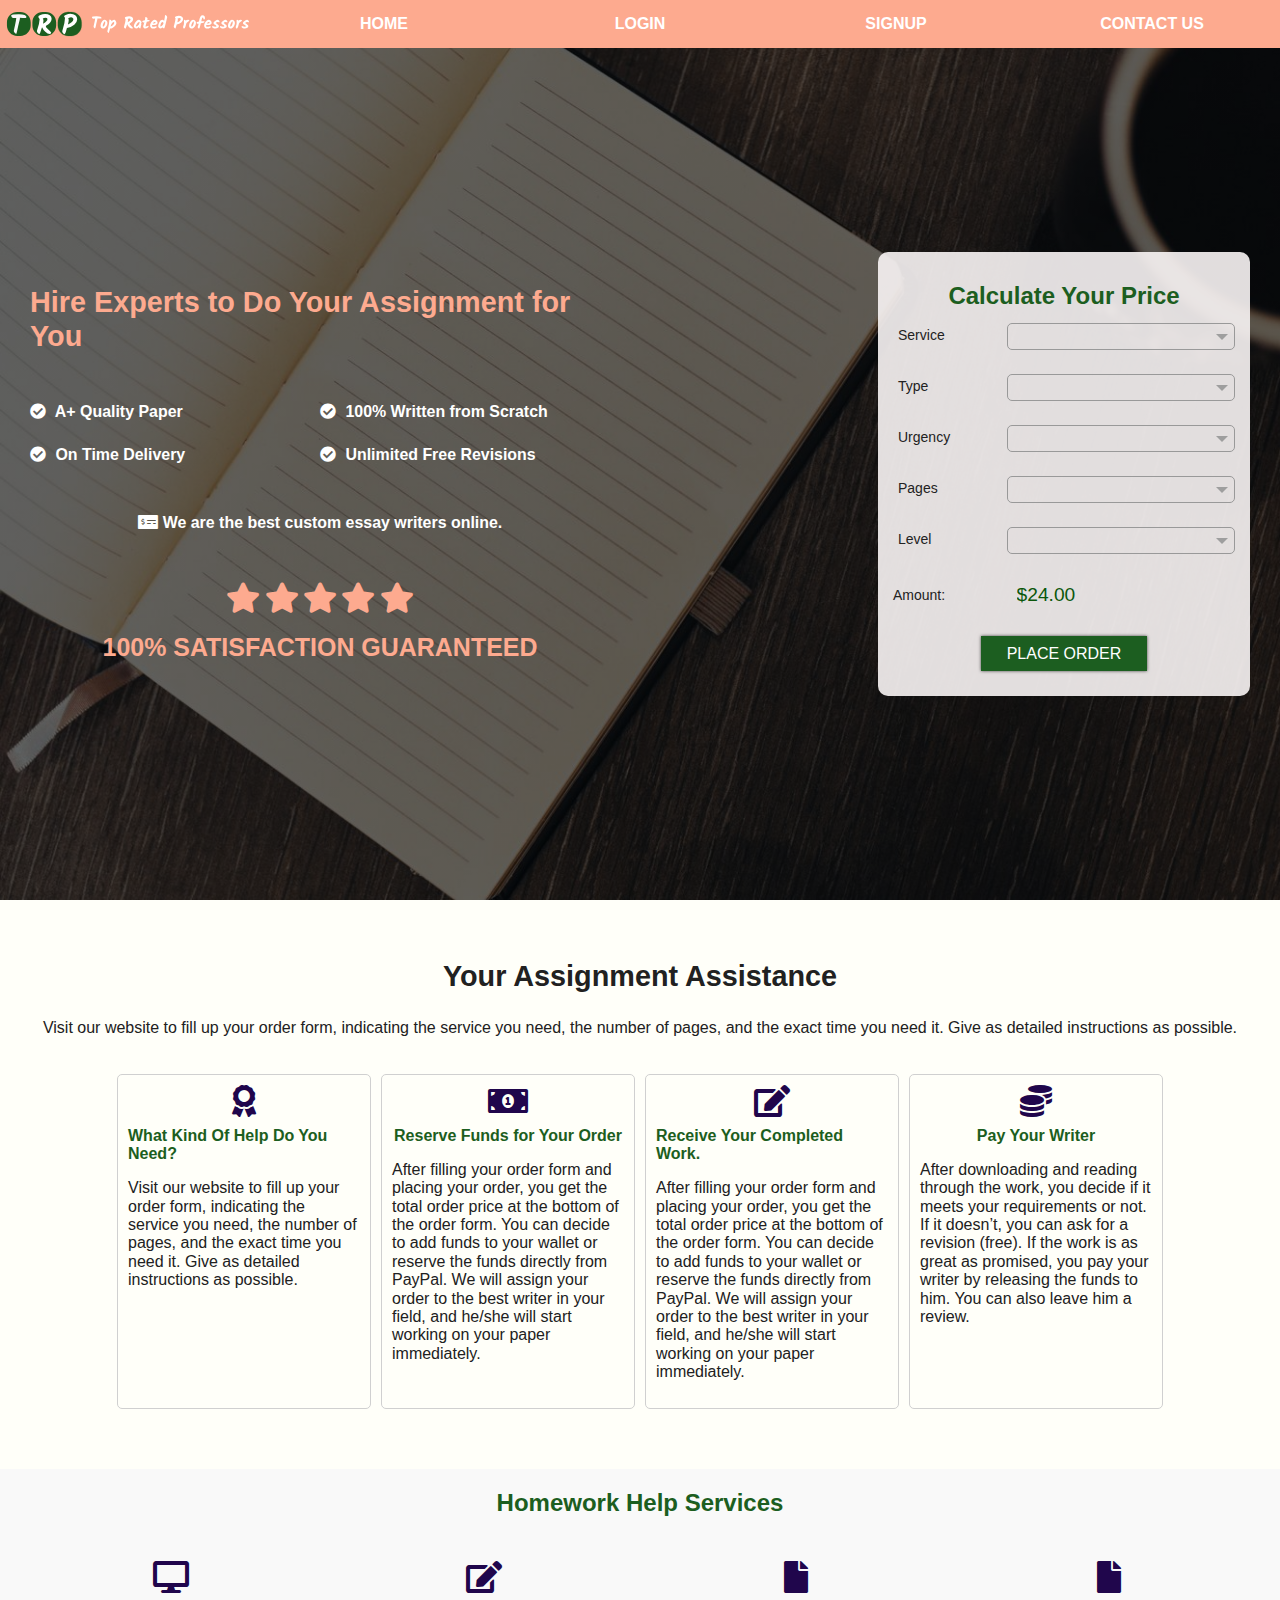
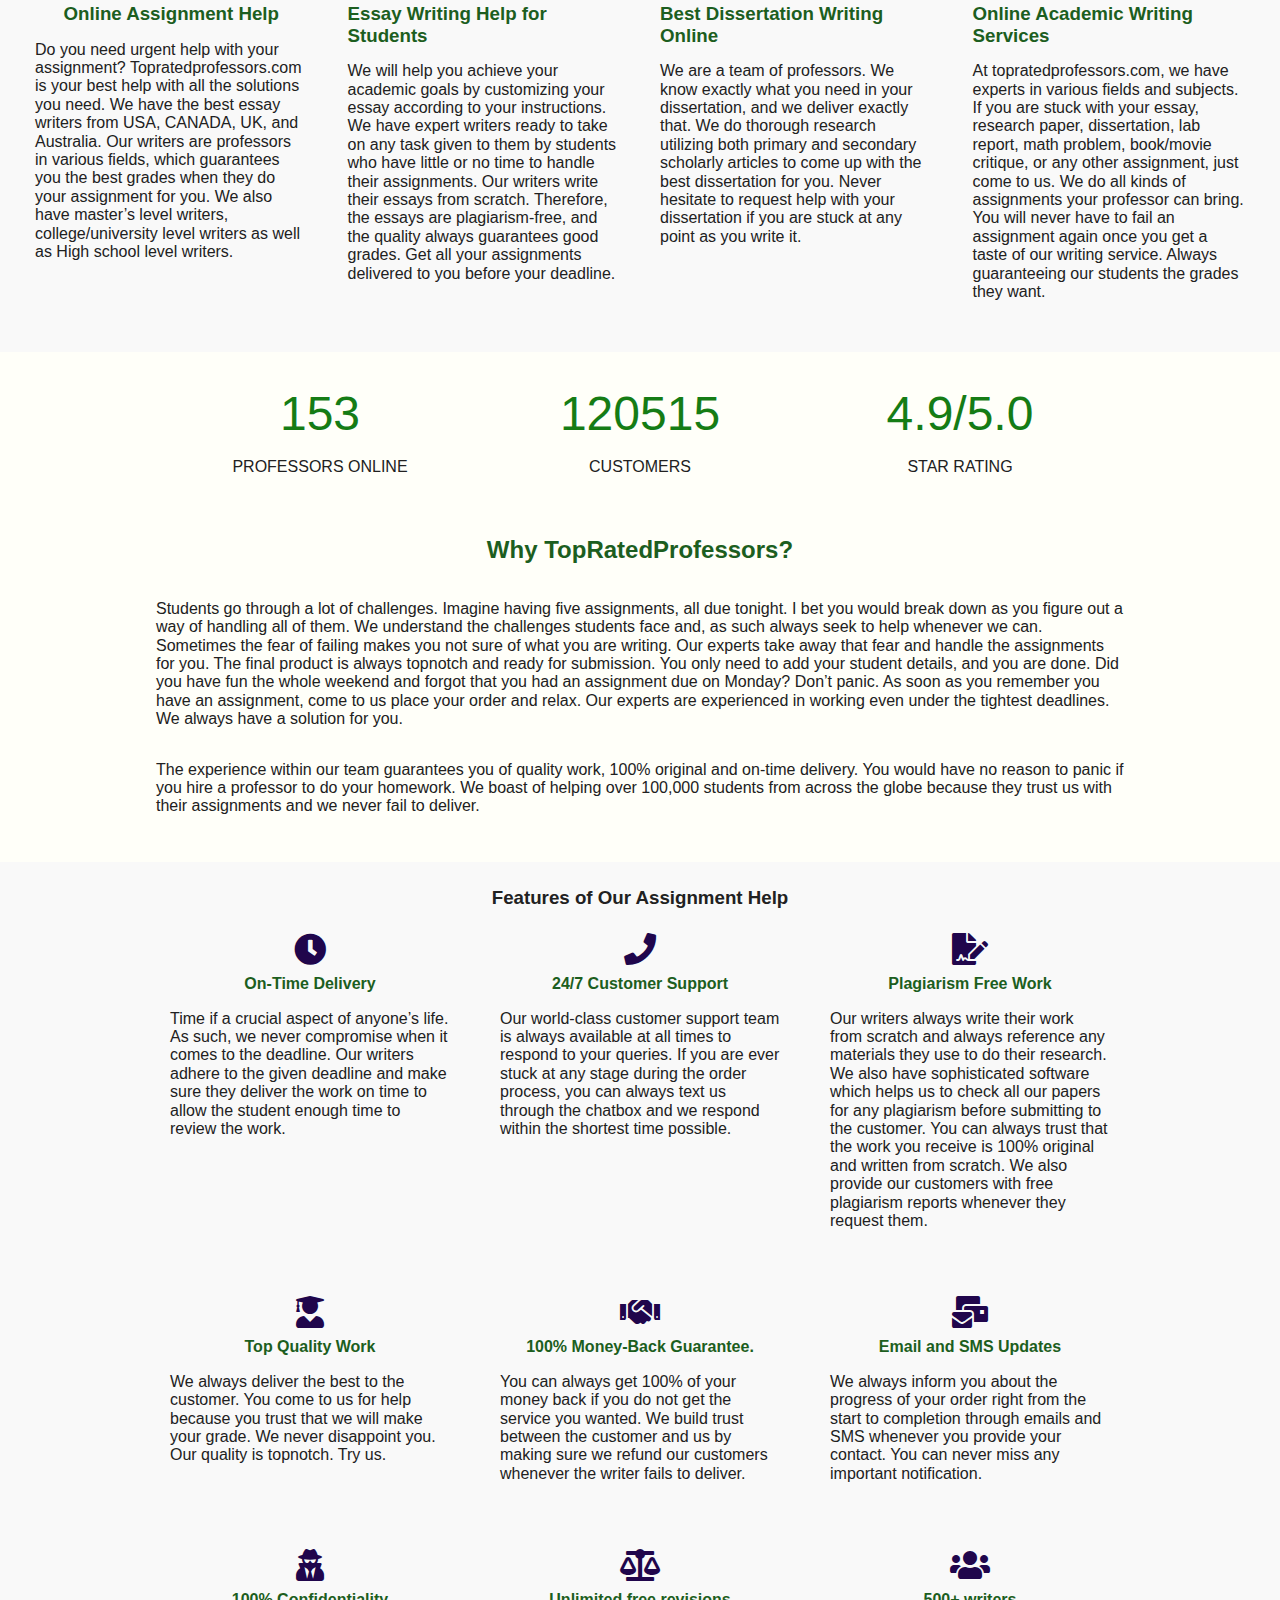
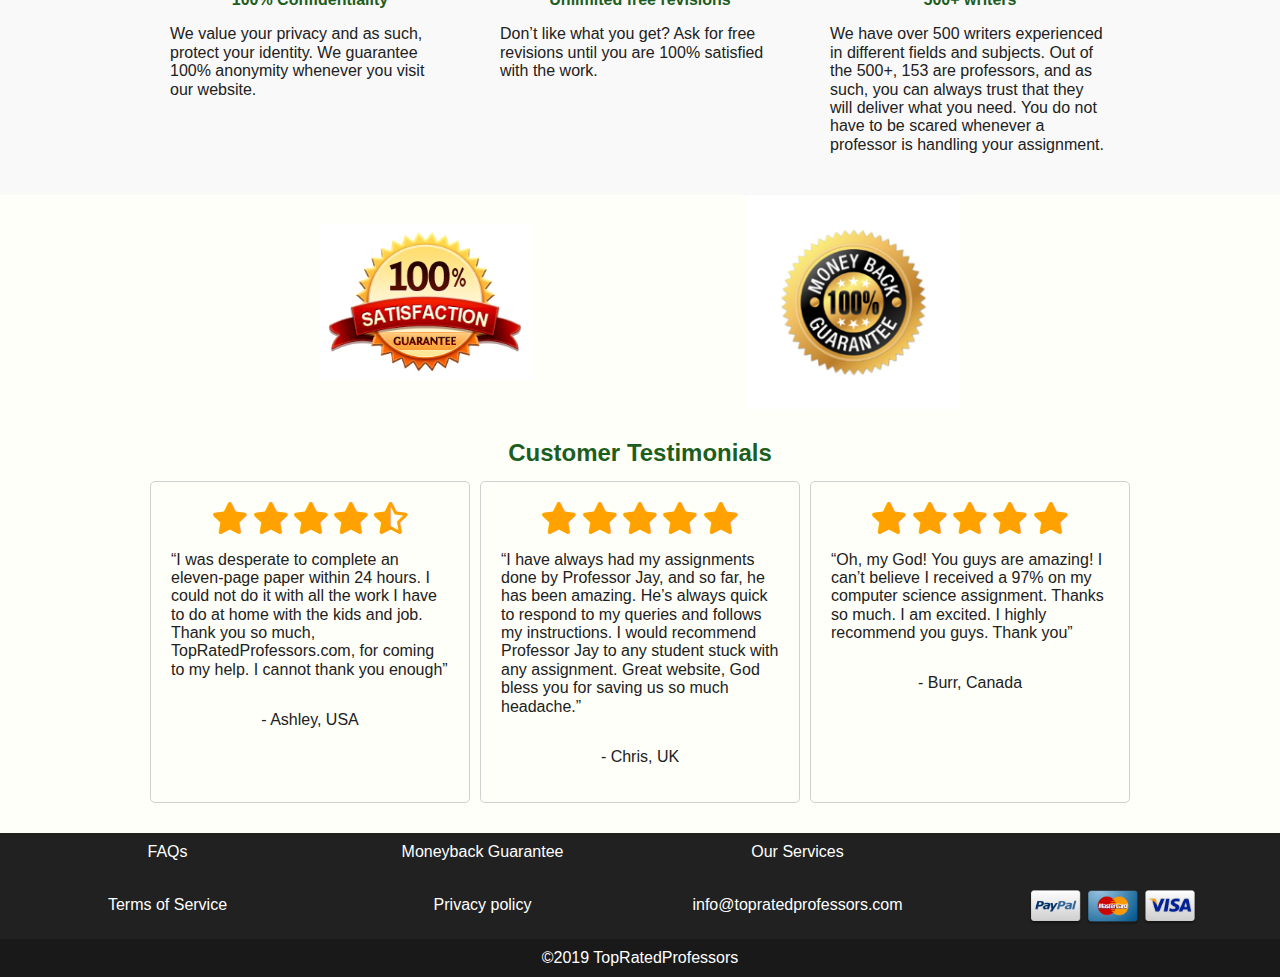
==== index.html @ b33513fb "Mark my work with copyright and hashproof 1ddc9df52bba587202e3d2473c34c076bf8334a44b0c21fc632b0ba2f9" ====
<!--COPYRIGHT CHARLES CHEGE-->
<!--charleschege@protonmail.ch-->
<!--Use, copying, editing and restructuring of this document without permission is prohibited and is subject to copyright by the author-->

<!DOCTYPE html>
<html lang="en">
<head>
    <meta charset="UTF-8">
    <meta name="viewport" content="width=device-width, initial-scale=1.0">
    <meta http-equiv="X-UA-Compatible" content="ie=edge">
    <link rel="stylesheet" href="styles/frow.min.css">
    <link rel="stylesheet" href="fonts/stylesheet.css">
    <link rel="stylesheet" href="fontawesome/css/fontawesome.min.css">
    <link rel="stylesheet" href="fontawesome/css/solid.min.css">
    <link rel="stylesheet" href="styles/main.css">
    <link rel="shortcut icon" href="favicon.png" type="image/x-icon">
    <title>TopRatedProfessors - Buy Your Paper Online from Experts In Your Field Of Study</title>
</head>
<body>
    <section class="frow full-height hero">
       <div class="frow full-width direction-column justify-start">
           <nav class="color-bar nav-md frow justify-around row-start hidden-sm hidden-xs">
               <div class="frow col-md-1-5 col-lg-1-5"><img src="images/logo.svg" alt=""></div>
               <div class="frow col-md-1-5 col-lg-1-5"><a href="/index.html">HOME</a></div>
               <div class="frow col-md-1-5 col-lg-1-5"><a href="/login.html">LOGIN</a></div>
               <div class="frow col-md-1-5 col-lg-1-5"><a href="/signup.html">SIGNUP</a></div>
               <div class="frow col-md-1-5 col-lg-1-5"><a href="/contact-us.html">CONTACT US</a></div>
           </nav>
           <nav class="color-bar frow justify-between row-end hidden-md hidden-lg">
               <div class="frow col-xs-1-2 col-sm-1-2 p-5"><img src="images/logo.svg" alt=""></div>
               <div onclick="toggleMobileMenu()" class="frow items-end row-end pr-5 col-xs-1-2 col-sm-1-2"><i class="fa fa-bars"></i></div>
               <div id="mobile-menu" class="frow half-height direction-column justify-start full-width none bg-mobile-menu">
                    <div class="frow p-10 bottom-border-purple full-width"><a href="/index.html">HOME</a></div>
                   <div class="frow p-10 bottom-border-purple full-width"><a href="/login.html">LOGIN</a></div>
                   <div class="frow p-10 bottom-border-purple full-width"><a href="/signup.html">SIGNUP</a></div>
                   <div class="frow p-10 bottom-border-purple full-width"><a href="/contact-us.html">CONTACT US</a></div>
               </div>
           </nav>
       </div>
        <div class="p-10 mr-md-lg full-width justify-start frow direction-column">
            <div class="frow m-0">
                <div class="frow hero-p direction-column items-center p-20 col-md-1-2">
                    <div class="frow full-width">
                        <h2 class="color-brown">Hire Experts to Do Your Assignment for You</h2>
                    </div>
                    <div class="frow full-width mt-50 mb-25">
                        <div class="col-xs-1-2">
                            <h5><i class="fa fa-check-circle mr-5"></i> A+ Quality Paper</h5>
                        </div>
                        <div class="col-xs-1-2">
                            <h5><i class="fa fa-check-circle mr-5"></i> 100% Written from Scratch</h5>
                        </div>
                    </div>
                    <div class="frow full-width">
                        <div class="col-xs-1-2">
                            <h5><i class="fa fa-check-circle mr-5"></i> On Time Delivery</h5>
                        </div>
                        <div class="col-xs-1-2">
                            <h5><i class="fa fa-check-circle mr-5"></i> Unlimited Free Revisions</h5>
                        </div>
                    </div>
                    <div class="frow full-width mt-50">
                        <h5><i class="fa fa-money-check-alt mr-5"></i>We are the best custom essay writers online.</h5>
                    </div>
                    <div class="frow full-width direction-column row-center mt-50">
                        <h5 class="color-brown">
                            <i class="maxby90 fa fa-star"></i>
                            <i class="maxby90 fa fa-star"></i>
                            <i class="maxby90 fa fa-star"></i>
                            <i class="maxby90 fa fa-star"></i>
                            <i class="maxby90 fa fa-star"></i>
                    </h5>
                        <h5 class="color-brown maxby30 mt-20 text-center">100% SATISFACTION GUARANTEED</h5>                        
                    </div>
                </div>
                <div id="scroll-form" class="frow col-md-1-2 items-center direction-column">
                    <div class="frow justify-end">
                            <form class="frow form-width items-center p-5 bg-grey" action="/api/order-details" method="post">
                                <div class="frow full-width mt-25">
                                    <h2 class="header-kalam">Calculate Your Price</h2>
                                </div>
                                <div class="frow full-width p-10">
                                        <label for="service" class="col-md-1-3 m-0 p-5 justify-center full-width">Service</label>
                                        <select class="col-md-2-3" name="service" id="service" required></select>
                                </div>
                                <div class="frow full-width p-10">
                                        <label for="type" class="col-md-1-3 m-0 p-5 justify-center full-width">Type</label>
                                        <select class="col-md-2-3" name="type" id="types" required></select>
                                </div>
                                <div class="frow full-width p-10">
                                        <label for="urgency" class="col-md-1-3 m-0 p-5 justify-center full-width">Urgency</label>
                                        <select class="col-md-2-3" name="urgency" id="urgency" required></select>
                                </div>
                                <div class="frow full-width p-10">
                                        <label for="pages" class="col-md-1-3 m-0 p-5 justify-center full-width">Pages</label>
                                        <select class="col-md-2-3" name="pages" id="pages" required></select>
                                </div>
                                <div class="frow full-width p-10">
                                        <label for="level" class="col-md-1-3 m-0 p-5 justify-center full-width">Level</label>
                                        <select class="col-md-2-3" name="level" id="level" required></select>
                                </div>
                                <div class="frow mb-20 mt-10 p-10 full-width">
                                    <label for="order_price" class="frow col-xs-1-2 col-sm-1-3 col-md-1-3 m-0">Amount:</label>
                                    <span class="col-xs-1-2 col-sm-2-3 col-md-2-3" id="min-amount"></span>
                                </div>
                                <div class="frow  items-center mb-20">
                                    <button type="submit" class="main-btn">PLACE ORDER</button>
                                </div>
                            </form>
                    </div>
                </div>
            </div>            
        </div>
    </section>
    <section class="frow mt-50 items-center workforce p-5">
        <div class="frow row-center direction-column full-width p-5">
            <h3>Your Assignment Assistance</h3>
            <p class="p-10">Visit our website to fill up your order form, indicating the service you need, the
                number of pages, and the exact time you need it. Give as detailed instructions as
                possible.</p>
        </div>
        <div class="frow p-0">
            <div class="frow row-start direction-column col-md-1-5 items-center p-10 m-5 custom-cols border-light">
                <i class="fa fa-award mb-10"></i>
                <h4 class="header-kalam">What Kind Of Help Do You Need?</h4>
                <p>Visit our website to fill up your order form, indicating the service you need, the
                    number of pages, and the exact time you need it. Give as detailed instructions as
                    possible.</p>
            </div>
            <div class="frow row-start direction-column col-md-1-5 items-center p-10 m-5 custom-cols border-light">
                <i class="fa fa-money-bill-alt mb-10"></i>
                <h4 class="header-kalam">Reserve Funds for Your Order</h4>
                <p>After filling your order form and placing your order, you get the total order price at
                    the bottom of the order form. You can decide to add funds to your wallet or reserve
                    the funds directly from PayPal.
                    We will assign your order to the best writer in your field, and he/she will start
                    working on your paper immediately.</p>
            </div>
            <div class="frow row-start direction-column items-center col-md-1-5 p-10 m-5 custom-cols border-light">
                <i class="fa fa-edit mb-10"></i>
                <h4 class="header-kalam">Receive Your Completed Work.</h4>
                <p>After filling your order form and placing your order, you get the total order price at
                    the bottom of the order form. You can decide to add funds to your wallet or reserve
                    the funds directly from PayPal.
                    We will assign your order to the best writer in your field, and he/she will start
                    working on your paper immediately.</p>
            </div>
            <div class="frow row-start direction-column items-center col-md-1-5 p-10 m-5 custom-cols border-light">
                <i class="fa fa-coins mb-10"></i>
                <h4 class="header-kalam">Pay Your Writer</h4>
                <p>After downloading and reading through the work, you decide if it meets your
                    requirements or not. If it doesn’t, you can ask for a revision (free). If the work is as
                    great as promised, you pay your writer by releasing the funds to him. You can also
                    leave him a review.</p>
            </div>
        </div>
    </section>
    <section class="frow mt-50 items-center bg-light-grey p-5">
        <div class="frow row-center direction-column full-width m-5 p-10">
            <h2 class="header-kalam">Homework Help Services</h2>
        </div>
        <div class="frow justify-around p-10">
            <div class="frow row-start direction-column col-md-1-4 items-center p-20 custom-cols">
                <i class="fa fa-desktop mb-10"></i>
                <h3 class="header-kalam">Online Assignment Help</h3>
                <p>Do you need urgent help with your assignment? Topratedprofessors.com is your
                    best help with all the solutions you need. We have the best essay writers from USA,
                    CANADA, UK, and Australia. Our writers are professors in various fields, which
                    guarantees you the best grades when they do your assignment for you. We also
                    have master’s level writers, college/university level writers as well as High school
                    level writers.</p>
            </div>
            <div class="frow row-start direction-column items-center col-md-1-4 p-20 custom-cols">
                <i class="fa fa-edit mb-10"></i>
                <h3 class="header-kalam">Essay Writing Help for Students</h3>
                <p>We will help you achieve your academic goals by customizing your essay according
                    to your instructions. We have expert writers ready to take on any task given to
                    them by students who have little or no time to handle their assignments. Our
                    writers write their essays from scratch. Therefore, the essays are plagiarism-free,
                    and the quality always guarantees good grades. Get all your assignments delivered
                    to you before your deadline.</p>
            </div>
            <div class="frow row-start direction-column items-center col-md-1-4 p-20 custom-cols">
                <i class="fa fa-file mb-10"></i>
                <h3 class="header-kalam">Best Dissertation Writing Online</h3>
                <p>We are a team of professors. We know exactly what you need in your dissertation,
                    and we deliver exactly that. We do thorough research utilizing both primary and
                    secondary scholarly articles to come up with the best dissertation for you. Never
                    hesitate to request help with your dissertation if you are stuck at any point as you
                    write it.</p>
            </div>
            <div class="frow row-start direction-column items-center col-md-1-4 p-20 custom-cols">
                <i class="fa fa-file mb-10"></i>
                <h3 class="header-kalam">Online Academic Writing Services</h3>
                <p>At topratedprofessors.com, we have experts in various fields and subjects. If you
                    are stuck with your essay, research paper, dissertation, lab report, math problem,
                    book/movie critique, or any other assignment, just come to us. We do all kinds of
                    assignments your professor can bring. You will never have to fail an assignment
                    again once you get a taste of our writing service. Always guaranteeing our students
                    the grades they want.</p>
            </div>
        </div>
    </section>
    <section class="p-20 data-chart">
        <div class="direction-column justify-center frow">
            <div class="frow uppercase">
                <div class="frow col-md-1-4 m-5 direction-column items-center">
                    <h2 class="header-kalam header-lg numbers-with-commas">153</h2>
                    <p>Professors online</p>
                </div>
                <div class="frow col-md-1-4 m-5 direction-column items-center">
                    <h2 class="header-kalam header-lg numbers-with-commas">120515</h2>
                    <p>customers</p>
                </div>
                <div class="frow col-md-1-4 m-5 direction-column items-center">
                    <h2 class="header-kalam header-lg"><span class="numbers-with-commas">4.9</span>/5.0</h2>
                    <p>Star Rating</p>
                </div>
            </div>
        </div>
    </section>
    <section>
            <div class="frow p-10 row-center direction-column">
                    <h3 class="header-kalam font-size-one-fifty">Why TopRatedProfessors?</h3>
                    <div class="frow col-md-8-10 p-20">
                            <p>
                                    Students go through a lot of challenges. Imagine having five assignments, all due
                                    tonight. I bet you would break down as you figure out a way of handling all of them.
                                    We understand the challenges students face and, as such always seek to help
                                    whenever we can. Sometimes the fear of failing makes you not sure of what you
                                    are writing. Our experts take away that fear and handle the assignments for you.
                                    The final product is always topnotch and ready for submission. You only need to add
                                    your student details, and you are done. Did you have fun the whole weekend and
                                    forgot that you had an assignment due on Monday? Don’t panic. As soon as you
                                    remember you have an assignment, come to us place your order and relax. Our
                                    experts are experienced in working even under the tightest deadlines. We always
                                    have a solution for you.
                            </p>
                            <p>The experience within our team guarantees you of quality work, 100% original and
                                    on-time delivery. You would have no reason to panic if you hire a professor to do
                                    your homework. We boast of helping over 100,000 students from across the globe
                                    because they trust us with their assignments and we never fail to deliver.</p>
                    </div>
            </div>
        <div class="frow bg-light-grey">
            <div class="frow full-width mt-25">
                <h3>Features of Our Assignment Help</h3>
            </div>
            <div class="frow direction-column items-center justify-start col-md-1-4 m-5 p-20 custom-cols">
                <i class="fa fa-clock mb-10"></i>
               <h4 class="header-kalam">On-Time Delivery</h4>
               <p>Time if a crucial aspect of anyone’s life. As such, we never compromise when it
                    comes to the deadline. Our writers adhere to the given deadline and make sure
                    they deliver the work on time to allow the student enough time to review the work.</p>
           </div>
           <div class="frow direction-column items-center justify-start col-md-1-4 m-5 p-20 custom-cols">
            <i class="fa fa-phone mb-10"></i>
               <h4 class="header-kalam">24/7 Customer Support</h4>
               <p>Our world-class customer support team is always available at all times to respond
                    to your queries. If you are ever stuck at any stage during the order process, you
                    can always text us through the chatbox and we respond within the shortest time
                    possible.</p>
           </div>
           <div class="frow direction-column items-center justify-start col-md-1-4 m-5 p-20 custom-cols">
            <i class="fa fa-file-signature mb-10"></i>
               <h4 class="header-kalam">Plagiarism Free Work</h4>
               <p>Our writers always write their work from scratch and always reference any materials
                    they use to do their research. We also have sophisticated software which helps us
                    to check all our papers for any plagiarism before submitting to the customer. You
                    can always trust that the work you receive is 100% original and written from
                    scratch. We also provide our customers with free plagiarism reports whenever they
                    request them.</p>
           </div>
        </div>
        <div class="frow bg-light-grey">
                <div class="frow direction-column items-center justify-start col-md-1-4 m-5 p-20 custom-cols">
                    <i class="fa fa-user-graduate mb-10"></i>
                   <h4 class="header-kalam">Top Quality Work</h4>
                   <p>We always deliver the best to the customer. You come to us for help because you
                        trust that we will make your grade. We never disappoint you. Our quality is
                        topnotch. Try us.</p>
               </div>
               <div class="frow direction-column items-center justify-start col-md-1-4 m-5 p-20 custom-cols">
                <i class="fa fa-handshake mb-10"></i>
                   <h4 class="header-kalam">100% Money-Back Guarantee.</h4>
                   <p>You can always get 100% of your money back if you do not get the service you
                        wanted. We build trust between the customer and us by making sure we refund our
                        customers whenever the writer fails to deliver.</p>
               </div>
               <div class="frow direction-column items-center justify-start col-md-1-4 m-5 p-20 custom-cols">
                <i class="fa fa-mail-bulk mb-10"></i>
                   <h4 class="header-kalam">Email and SMS Updates</h4>
                   <p>We always inform you about the progress of your order right from the start to
                        completion through emails and SMS whenever you provide your contact. You can
                        never miss any important notification.</p>
               </div>
        </div>
        <div class="frow bg-light-grey">
            <div class="frow direction-column row-start col-md-1-4 m-5 p-20 custom-cols">
                <i class="fa fa-user-secret mb-10"></i>
                <h4 class="header-kalam">100% Confidentiality</h4>
                <p>We value your privacy and as such, protect your identity. We guarantee 100%
                        anonymity whenever you visit our website.</p>
            </div>
            <div class="frow direction-column row-start col-md-1-4 m-5 p-20 custom-cols">
                <i class="fa fa-balance-scale mb-10"></i>
                <h4 class="header-kalam">Unlimited free revisions</h4>
                <p>Don’t like what you get? Ask for free revisions until you are 100% satisfied with the
                        work.</p>
            </div>
            <div class="frow direction-column row-start col-md-1-4 m-5 p-20 custom-cols">
                <i class="fa fa-users mb-10"></i>
                <h4 class="header-kalam">500+ writers</h4>
                <p>We have over 500 writers experienced in different fields and subjects. Out of the
                        500+, 153 are professors, and as such, you can always trust that they will deliver
                        what you need. You do not have to be scared whenever a professor is handling
                        your assignment.</p>
            </div>
        </div>
    </section>
    <section class="mb-10 mb-20 badges frow">
        <div class="frow col-xs-1-2 direction-column row-center col-sm-1-2 col-md-1-3">
            <img src="images/Satisfaction.png" alt="">
        </div>
        <div class="frow col-xs-1-2 direction-column row-center col-sm-1-2 col-md-1-3">
            <img src="images/moneyback.png" alt="">
        </div>
    </section>
    <section class=" mt-20">
            <div class="frow p-10 row-center direction-column">
                    <h3 class="header-kalam font-size-one-fifty">Customer Testimonials</h3>
                    
            </div>
        <div class="frow testimonial">
            <div class="frow direction-column items-center justify-start col-md-1-4 border-light m-5 p-20 custom-cols">
                <h4><i class="fa fa-star"></i>
                <i class="fa fa-star"></i>
                <i class="fa fa-star"></i>
                <i class="fa fa-star"></i>
                <i class="fa fa-star-half-alt"></i></h4>
                <p>“I was desperate to complete an eleven-page paper within 24 hours. I could not do
                        it with all the work I have to do at home with the kids and job. Thank you so much,
                        TopRatedProfessors.com, for coming to my help. I cannot thank you enough”</p>
                <p> - Ashley, USA</p>
           </div>
           <div class="frow direction-column items-center justify-start col-md-1-4 border-light m-5 p-20 custom-cols">
               <h4><i class="fa fa-star"></i>
               <i class="fa fa-star"></i>
               <i class="fa fa-star"></i>
               <i class="fa fa-star"></i>
               <i class="fa fa-star"></i></h4>
               <p>“I have always had my assignments done by Professor Jay, and so far, he has been
                    amazing. He’s always quick to respond to my queries and follows my instructions. I
                    would recommend Professor Jay to any student stuck with any assignment. Great
                    website, God bless you for saving us so much headache.”</p>
               <p> - Chris, UK</p>
          </div>
          <div class="frow direction-column items-center justify-start col-md-1-4 border-light m-5 p-20 custom-cols">
              <h4><i class="fa fa-star"></i>
              <i class="fa fa-star"></i>
              <i class="fa fa-star"></i>
              <i class="fa fa-star"></i>
              <i class="fa fa-star"></i></h4>
              <p>“Oh, my God! You guys are amazing! I can’t believe I received a 97% on my
                    computer science assignment. Thanks so much. I am excited. I highly recommend
                    you guys. Thank you”</p>
              <p> - Burr, Canada</p>
         </div>
        </div>
    </section><section class="bg-dark full-width footer">
        <div class="frow p-10 mt-25">
            <div class="frow col-xs-1-2 col-sm-1-2 col-md-1-4"><a href="faqs.html">FAQs</a></div>
            <div class="frow col-xs-1-2 col-sm-1-2 col-md-1-4"><a href="moneyback.html">Moneyback Guarantee</a></div>
            <div class="frow col-xs-1-2 col-sm-1-2 col-md-1-4"><a href="services.html">Our Services</a></div>
            <div class="frow col-xs-1-2 col-sm-1-2 col-md-1-4"></div>
        </div>
        <div class="frow items-center p-10">
                <div class="frow col-xs-1-2 col-sm-1-2 col-md-1-4"><a href="tos.html">Terms of Service</a></div>
                <div class="frow col-xs-1-2 col-sm-1-2 col-md-1-4"><a href="pp.html">Privacy policy</a></div>
                <div class="frow col-md-1-4"><a href="#">info@topratedprofessors.com</a></div>
                <div class="frow col-md-1-4"><img src="images/payments.png" alt=""></div>
            </div>
        <div class="copyright">
            <div class="frow items-center p-10">
                &copy;2019 TopRatedProfessors
            </div>
        </div>
    </section>
    
    <script src="js/main.js"></script>
        <!--Start of Tawk.to Script-->
    <script type="text/javascript">
        var Tawk_API=Tawk_API||{}, Tawk_LoadStart=new Date();
        (function(){
        var s1=document.createElement("script"),s0=document.getElementsByTagName("script")[0];
        s1.async=true;
        s1.src='https://embed.tawk.to/5a9ae4dfd7591465c7083800/default';
        s1.charset='UTF-8';
        s1.setAttribute('crossorigin','*');
        s0.parentNode.insertBefore(s1,s0);
        })();
    </script>
    <!--End of Tawk.to Script-->

    <script>
            var request = new XMLHttpRequest();
            request.open("GET", "https://doctorateessays.com/api/calculator-details", true);
        
            request.onload = function () {
                if (this.status >= 200 && this.status < 400) {
                    var data = JSON.parse(this.response);
                    
                    let services = data.services;
                    let types = data.types;
                    let urgencies = data.urgencies;
                    let pages = data.pages;
                    let levels = data.levels;
                    let subjects = data.subjects;
                    /*let spacing = data.spacing;
                    let languages = data.languages;
                    let styles = data.styles;
                    let sources = data.sources;*/
                    
                    services.forEach(service => {
                        let node = document.createElement("option");
                        let textnode = document.createTextNode(service.name);
                        let attr = document.createAttribute("value");
                        attr.value = service.id;
                        node.setAttributeNode(attr);
                        node.appendChild(textnode);
                        document.getElementById("service").appendChild(node);
                    });
        
                    types.forEach(type => {
                        let node = document.createElement("option");
                        let textnode = document.createTextNode(type.name);
                        let attr = document.createAttribute("value");
                        attr.value = type.id;
                        node.setAttributeNode(attr);
                        node.appendChild(textnode);
                        document.getElementById("types").appendChild(node);
                    });
        
                    urgencies.forEach(urgency => {
                        let node = document.createElement("option");
                        let textnode = document.createTextNode(urgency.name);
                        let attr = document.createAttribute("value");
                        attr.value = urgency.id;
                        node.setAttributeNode(attr);
                        node.appendChild(textnode);
                        document.getElementById("urgency").appendChild(node);
                    });
        
                    pages.forEach(page => {
                        let node = document.createElement("option");
                        let textnode = document.createTextNode(page.name);
                        let attr = document.createAttribute("value");
                        attr.value = page.id;
                        node.setAttributeNode(attr);
                        node.appendChild(textnode);
                        document.getElementById("pages").appendChild(node);
                    });
        
                    levels.forEach(level => {
                        let node = document.createElement("option");
                        let textnode = document.createTextNode(level.name);
                        let attr = document.createAttribute("value");
                        attr.value = level.id;
                        node.setAttributeNode(attr);
                        node.appendChild(textnode);
                        document.getElementById("level").appendChild(node);
                    });
        /*
                    spacing.forEach(space => {
                        let node = document.createElement("option");
                        let textnode = document.createTextNode(space.name);
                        let attr = document.createAttribute("value");
                        attr.value = space.id;
                        node.setAttributeNode(attr);
                        node.appendChild(textnode);
                        document.getElementById("spacing").appendChild(node);
                    });*/
        
                    /*languages.forEach(language => {
                        let node = document.createElement("option");
                        let textnode = document.createTextNode(language.name);
                        let attr = document.createAttribute("value");
                        attr.value = language.id;
                        node.setAttributeNode(attr);
                        node.appendChild(textnode);
                        document.getElementById("languages").appendChild(node);
                    });*/
        
                    /*subjects.forEach(subject => {
                        let node = document.createElement("option");
                        let textnode = document.createTextNode(subject.name);
                        let attr = document.createAttribute("value");
                        attr.value = subject.id;
                        node.setAttributeNode(attr);
                        node.appendChild(textnode);
                        document.getElementById("subjects").appendChild(node);
                    });*/
        
                    /*styles.forEach(style => {
                        let node = document.createElement("option");
                        let textnode = document.createTextNode(style.name);
                        let attr = document.createAttribute("value");
                        attr.value = style.id;
                        node.setAttributeNode(attr);
                        node.appendChild(textnode);
                        document.getElementById("styles").appendChild(node);
                    });*/
        
                    /*sources.forEach(source => {
                        let node = document.createElement("option");
                        let textnode = document.createTextNode(source.name);
                        let attr = document.createAttribute("value");
                        attr.value = source.id;
                        node.setAttributeNode(attr);
                        node.appendChild(textnode);
                        document.getElementById("sources").appendChild(node);
                    });*/
                    
                }else {
                    document.getElementById("service").innerHTML = "ERROR GETTING DATA";
                }
            };
        
            request.onerror = function() {
                document.getElementById("service").innerHTML = "AN ERROR OCCURED";
            };
        
            request.send();
        </script>
        <script src="js/jquery.min.js"></script>
        <script src="js/points.js"></script>
        <script src="js/waypoints.min.js"></script>
        <script src="js/jquery.counterup.min.js"></script>
</body>
</html>
---- styles/frow.min.css ----
/*! Frow CSS | MIT License | frowcss.com */
/*! normalize.css v8.0.0 | MIT License | github.com/necolas/normalize.css */html{-webkit-text-size-adjust:100%;line-height:1.15}body{margin:0}h1{font-size:2em;margin:.67em 0}hr{box-sizing:content-box;height:0;overflow:visible}pre{font-family:monospace,monospace;font-size:1em}a{background-color:transparent}abbr[title]{-webkit-text-decoration:underline dotted;border-bottom:none;text-decoration:underline;text-decoration:underline dotted}b,strong{font-weight:bolder}code,kbd,samp{font-family:monospace,monospace;font-size:1em}small{font-size:80%}sub,sup{font-size:75%;line-height:0;position:relative;vertical-align:baseline}sub{bottom:-.25em}sup{top:-.5em}img{border-style:none}button,input,optgroup,select,textarea{font-family:inherit;font-size:100%;line-height:1.15;margin:0}button,input{overflow:visible}button,select{text-transform:none}[type=button],[type=reset],[type=submit],button{-webkit-appearance:button}[type=button]::-moz-focus-inner,[type=reset]::-moz-focus-inner,[type=submit]::-moz-focus-inner,button::-moz-focus-inner{border-style:none;padding:0}[type=button]:-moz-focusring,[type=reset]:-moz-focusring,[type=submit]:-moz-focusring,button:-moz-focusring{outline:1px dotted ButtonText}fieldset{padding:.35em .75em .625em}legend{box-sizing:border-box;color:inherit;display:table;max-width:100%;white-space:normal}progress{vertical-align:baseline}textarea{overflow:auto}[type=checkbox],[type=radio]{box-sizing:border-box;padding:0}[type=number]::-webkit-inner-spin-button,[type=number]::-webkit-outer-spin-button{height:auto}[type=search]{-webkit-appearance:textfield;outline-offset:-2px}[type=search]::-webkit-search-decoration{-webkit-appearance:none}::-webkit-file-upload-button{-webkit-appearance:button;font:inherit}details{display:block}summary{display:list-item}[hidden],template{display:none}*,:after,:before{-webkit-tap-highlight-color:rgba(0,0,0,0);box-sizing:border-box}body{color:#333}h1,h2,h3,h4,h5,h6{margin:0;padding:0}a{color:#333;cursor:pointer;text-decoration:none}a:active,a:focus,a:hover{color:#0d0d0d}a:active,a:focus,a:hover,p a{text-decoration:underline}svg{display:block}pre{margin:0}canvas:focus{outline:none}[type=button],[type=reset],[type=submit],button{-moz-appearance:none;-webkit-appearance:none;background:none;background-color:#4f4f51;border:2px solid #4f4f51;border-radius:3px;color:#fff;cursor:pointer;display:block;font-size:16px;line-height:100%;outline:none;padding:7px;text-align:center;transition:background .4s,border-color .4s,color .4s,box-shadow .4s,-webkit-transform .1s;transition:transform .1s,background .4s,border-color .4s,color .4s,box-shadow .4s;transition:transform .1s,background .4s,border-color .4s,color .4s,box-shadow .4s,-webkit-transform .1s}[type=button]:active,[type=button]:focus,[type=button]:hover,[type=reset]:active,[type=reset]:focus,[type=reset]:hover,[type=submit]:active,[type=submit]:focus,[type=submit]:hover,button:active,button:focus,button:hover{background-color:#29292a;border-color:#29292a;color:#fff;outline:none;text-decoration:none}[type=button]:active,[type=reset]:active,[type=submit]:active,button:active{-webkit-transform:scale(.96);transform:scale(.96)}[type=button]:disabled,[type=button]:disabled:active,[type=button]:disabled:focus,[type=button]:disabled:hover,[type=reset]:disabled,[type=reset]:disabled:active,[type=reset]:disabled:focus,[type=reset]:disabled:hover,[type=submit]:disabled,[type=submit]:disabled:active,[type=submit]:disabled:focus,[type=submit]:disabled:hover,button:disabled,button:disabled:active,button:disabled:focus,button:disabled:hover{-webkit-transform:scale(1);background:repeating-linear-gradient(45deg,#ddd,#ddd 3px,#fff 0,#fff 6px);background-color:#c4c4c4;border:2px solid #eaeaea;color:#888;cursor:default!important;transform:scale(1)}fieldset{border:none;margin:0;padding:0}legend{display:block;margin:0 0 10px;padding:0}label,legend{color:#9e9e9e;font-size:14px}label{cursor:pointer;display:flex;flex-direction:column;margin-bottom:20px;width:100%}label.centered,label.centered-column{align-content:center;align-items:center;height:100%;justify-content:center}label.centered-column{flex-direction:column}label.row-start{justify-content:flex-start}label.row-center,label.row-start{align-items:center;flex-direction:row}label.row-center{justify-content:center}label.row-end{justify-content:flex-end}label.row-between,label.row-end{align-items:center;flex-direction:row}label.row-between{justify-content:space-between}label.row-around{align-items:center;flex-direction:row;justify-content:space-around}label.column-start{align-content:flex-start;align-items:flex-start}label.column-center,label.column-start{flex-direction:column;justify-content:flex-start}label.column-center{align-content:center;align-items:center}label.column-end{align-content:flex-end;align-items:flex-end;flex-direction:column;justify-content:flex-start}label.inline{display:inline-flex}label.wrap{flex-wrap:wrap}label.wrap-reverse{flex-wrap:wrap-reverse}label.nowrap{flex-wrap:nowrap}label.direction-row{flex-direction:row}label.direction-reverse{flex-direction:row-reverse}label.direction-column{flex-direction:column}label.direction-column-reverse{flex-direction:column-reverse}label.justify-start{justify-content:flex-start}label.justify-end{justify-content:flex-end}label.justify-center{justify-content:center}label.justify-between{justify-content:space-between}label.justify-around{justify-content:space-around}label.items-start{align-items:flex-start}label.items-end{align-items:flex-end}label.items-center{align-items:center}label.items-stretch{align-items:stretch}label.items-baseline{align-items:baseline}label.content-start{align-content:flex-start}label.content-end{align-content:flex-end}label.content-center{align-content:center}label.content-between{align-content:space-between}label.content-around{align-content:space-around}input{background:transparent;border:none;border-bottom:2px solid #9e9e9e;border-radius:0;color:#333;display:block;font-size:15px;padding:8px 5px 4px;transition:border-color .4s,color .4s;width:100%}input:placeholder-shown{color:#9e9e9e}input::-webkit-input-placeholder{color:#9e9e9e}input::-moz-placeholder{color:#9e9e9e}input:-ms-input-placeholder{color:#9e9e9e}input:focus,input:hover{border-color:#4f4f51;outline:none}input:disabled{border-bottom:1px dotted #9e9e9e;color:#9e9e9e;cursor:default!important;margin-bottom:1px}input[type=number]{-moz-appearance:textfield}input[type=number]::-webkit-inner-spin-button,input[type=number]::-webkit-outer-spin-button{-webkit-appearance:none;margin:0}input[type=color]{cursor:pointer;height:31px}input[type=color]::-webkit-color-swatch-wrapper{padding:0}input[type=color]::-webkit-color-swatch{border-color:#9e9e9e;border-radius:3px}input[type=checkbox]{-moz-appearance:none;-webkit-appearance:none;appearance:none;border:2px solid #4f4f51;border-radius:2px;cursor:pointer;flex-shrink:0;height:20px;margin:0 5px 0 0;transition:background .4s,border-color .4s,box-shadow .4s,-webkit-transform .4s;transition:transform .4s,background .4s,border-color .4s,box-shadow .4s;transition:transform .4s,background .4s,border-color .4s,box-shadow .4s,-webkit-transform .4s;width:20px}input[type=checkbox]:focus,input[type=checkbox]:hover{-webkit-transform:scale(1.15);transform:scale(1.15)}input[type=checkbox]:disabled{border-color:#eaeaea;box-shadow:none;cursor:default!important}input[type=checkbox]:checked{background-color:#4f4f51;background-image:url("data:image/svg+xml;utf8,<svg xmlns='http://www.w3.org/2000/svg' viewBox='8 8 36 36' version='1.1' xml:space='preserve'><path d='M14.1 27.2l7.1 7.2 16.7-16.8' fill='none' stroke='rgba(255,255,255,1)' stroke-width='5'/></svg>");background-position:50%;background-repeat:no-repeat;background-size:contain}input[type=checkbox]:checked:disabled{background-color:#c4c4c4;background-image:url("data:image/svg+xml;utf8,<svg xmlns='http://www.w3.org/2000/svg' viewBox='8 8 36 36' version='1.1' xml:space='preserve'><path d='M14.1 27.2l7.1 7.2 16.7-16.8' fill='none' stroke='rgba(79,79,81,1)' stroke-width='5'/></svg>"),repeating-linear-gradient(45deg,#ddd,#ddd 3px,#fff 0,#fff 6px);border-color:#eaeaea}input[type=radio]{-moz-appearance:none;-webkit-appearance:none;appearance:none;border:2px solid #4f4f51;border-radius:50%;cursor:pointer;flex-shrink:0;height:20px;margin:0 5px 0 0;transition:background .4s,border-color .4s,box-shadow .4s,-webkit-transform .4s;transition:transform .4s,background .4s,border-color .4s,box-shadow .4s;transition:transform .4s,background .4s,border-color .4s,box-shadow .4s,-webkit-transform .4s;width:20px}input[type=radio]:focus,input[type=radio]:hover{-webkit-transform:scale(1.15);transform:scale(1.15)}input[type=radio]:disabled{border-color:#eaeaea;box-shadow:none;cursor:default!important}input[type=radio]:checked{background-color:#4f4f51;box-shadow:inset 0 0 0 2px #fff}input[type=radio]:checked:disabled{background-color:#eaeaea;border-color:#eaeaea;box-shadow:inset 0 0 0 2px #fff}input[type=range]{-webkit-appearance:none;border:none;padding:13px 0;width:100%}input[type=range]:disabled{margin-bottom:0}input[type=range]::-moz-focus-outer{border:0}input[type=range]::-webkit-slider-thumb{-webkit-appearance:none;background:#4f4f51;border:0;border-radius:50%;cursor:pointer;height:18px;margin-top:-8px;transition:-webkit-transform .4s;transition:transform .4s;transition:transform .4s,-webkit-transform .4s;width:18px}input[type=range]::-moz-range-thumb{background:#4f4f51;border:0;border-radius:50%;cursor:pointer;height:18px;transition:-webkit-transform .4s;transition:transform .4s;transition:transform .4s,-webkit-transform .4s;width:18px}input[type=range]::-ms-thumb{background:#4f4f51;border:0;border-radius:50%;cursor:pointer;height:18px;margin-top:-1px;transition:-webkit-transform .4s;transition:transform .4s;transition:transform .4s,-webkit-transform .4s;width:18px}input[type=range]:active::-webkit-slider-thumb,input[type=range]:focus::-webkit-slider-thumb,input[type=range]:hover::-webkit-slider-thumb{-webkit-transform:scale(1.15);outline:none;transform:scale(1.15)}input[type=range]:active::-moz-range-thumb,input[type=range]:focus::-moz-range-thumb,input[type=range]:hover::-moz-range-thumb{outline:none;transform:scale(1.15)}input[type=range]:active::-ms-thumb,input[type=range]:focus::-ms-thumb,input[type=range]:hover::-ms-thumb{outline:none;transform:scale(1.15)}input[type=range]:disabled::-webkit-slider-thumb{background:repeating-linear-gradient(45deg,#ddd,#ddd 2px,#fff 0,#fff 4px);cursor:default!important}input[type=range]:disabled::-moz-range-thumb{background:repeating-linear-gradient(45deg,#ddd,#ddd 2px,#fff 0,#fff 4px);cursor:default!important}input[type=range]:disabled::-ms-thumb{background:repeating-linear-gradient(45deg,#ddd,#ddd 2px,#fff 0,#fff 4px);cursor:default!important}input[type=range]::-webkit-slider-runnable-track{background:#9e9e9e;border-radius:2px;cursor:pointer;height:3px;width:100%}input[type=range]:active::-webkit-slider-runnable-track{background:#9e9e9e;transition:background .4s}input[type=range]:disabled::-webkit-slider-runnable-track{cursor:default!important}input[type=range]::-moz-range-track{background:#9e9e9e;border-radius:2px;cursor:pointer;height:3px;width:100%}input[type=range]:active::-moz-range-track{background:#9e9e9e;transition:background .4s}input[type=range]:disabled::-moz-range-track{cursor:default!important}input[type=range]::-ms-track{background:transparent;border-color:transparent;border-radius:2px;border-width:16px 0;color:transparent;cursor:pointer;height:3px;width:100%}input[type=range]:disabled::-ms-track{cursor:default!important}input[type=range]::-ms-fill-lower{background:#9e9e9e;border-radius:2px}input[type=range]:active::-ms-fill-lower{background:#9e9e9e}input[type=range]::-ms-fill-upper{background:#9e9e9e;border-radius:2px}input[type=range]:active::-ms-fill-upper{background:#9e9e9e;transition:background .4s}input::-webkit-file-upload-button{-moz-appearance:none;-webkit-appearance:none;background:none;background-color:#4f4f51;border:2px solid #4f4f51;border-radius:3px;color:#fff;cursor:pointer;display:block;font-size:16px;line-height:100%;outline:none;padding:7px;text-align:center;transition:background .4s,border-color .4s,color .4s,box-shadow .4s,-webkit-transform .1s;transition:transform .1s,background .4s,border-color .4s,color .4s,box-shadow .4s;transition:transform .1s,background .4s,border-color .4s,color .4s,box-shadow .4s,-webkit-transform .1s}input::-webkit-file-upload-button:active,input::-webkit-file-upload-button:focus,input::-webkit-file-upload-button:hover{background-color:#29292a;border-color:#29292a;color:#fff;outline:none;text-decoration:none}input::-webkit-file-upload-button:active{-webkit-transform:scale(.96);transform:scale(.96)}input::-webkit-file-upload-button:disabled{-webkit-transform:scale(1);background:repeating-linear-gradient(45deg,#ddd,#ddd 3px,#fff 0,#fff 6px);background-color:#c4c4c4;border:2px solid #eaeaea;color:#888;cursor:default!important;transform:scale(1)}input::-webkit-file-upload-button:disabled:active,input::-webkit-file-upload-button:disabled:focus,input::-webkit-file-upload-button:disabled:hover{-webkit-transform:scale(1);background:repeating-linear-gradient(45deg,#ddd,#ddd 3px,#fff 0,#fff 6px);background-color:#c4c4c4;border:2px solid #eaeaea;color:#888;cursor:default!important;transform:scale(1)}input:disabled::-webkit-file-upload-button{-webkit-transform:scale(1);background:repeating-linear-gradient(45deg,#ddd,#ddd 3px,#fff 0,#fff 6px);background-color:#c4c4c4;border:2px solid #eaeaea;color:#888;cursor:default!important;transform:scale(1)}input::-ms-browse{-moz-appearance:none;-webkit-appearance:none;background:none;background-color:#4f4f51;border:2px solid #4f4f51;border-radius:3px;color:#fff;cursor:pointer;display:block;font-size:16px;line-height:100%;outline:none;padding:7px;text-align:center;transition:background .4s,border-color .4s,color .4s,box-shadow .4s,-webkit-transform .1s;transition:transform .1s,background .4s,border-color .4s,color .4s,box-shadow .4s;transition:transform .1s,background .4s,border-color .4s,color .4s,box-shadow .4s,-webkit-transform .1s}input::-ms-browse:active,input::-ms-browse:focus,input::-ms-browse:hover{background-color:#29292a;border-color:#29292a;color:#fff;outline:none;text-decoration:none}input::-ms-browse:active{transform:scale(.96)}input::-ms-browse:disabled{background:repeating-linear-gradient(45deg,#ddd,#ddd 3px,#fff 0,#fff 6px);background-color:#c4c4c4;border:2px solid #eaeaea;color:#888;cursor:default!important;transform:scale(1)}input::-ms-browse:disabled:active,input::-ms-browse:disabled:focus,input::-ms-browse:disabled:hover{background:repeating-linear-gradient(45deg,#ddd,#ddd 3px,#fff 0,#fff 6px);background-color:#c4c4c4;border:2px solid #eaeaea;color:#888;cursor:default!important;transform:scale(1)}input:disabled::-ms-browse{background:repeating-linear-gradient(45deg,#ddd,#ddd 3px,#fff 0,#fff 6px);background-color:#c4c4c4;border:2px solid #eaeaea;color:#888;cursor:default!important;transform:scale(1)}select{-moz-appearance:none;-webkit-appearance:none;background:transparent;background-image:url("data:image/svg+xml;utf8,<svg xmlns='http://www.w3.org/2000/svg' width='24' height='24' viewBox='0 0 24 24' version='1.1' xml:space='preserve' stroke-linejoin='round'><g transform='matrix(-0.613836,-7.51732e-17,7.51732e-17,-0.613836,19.9111,16.8669)'><path d='M12.9 2.9L22.7 12.9 3.1 12.9 12.9 2.9Z' fill='rgba(158,158,158,1)'/></g></svg>");background-position:100%;background-repeat:no-repeat;border:none;border-bottom:2px solid #9e9e9e;border-radius:0;color:#333;cursor:pointer;display:block;font-size:15px;height:27px;margin-top:4px;padding:3px 24px 3px 5px;transition:border-color .4s,color .4s,background .4s;width:100%}select:focus,select:hover{background-image:url("data:image/svg+xml;utf8,<svg xmlns='http://www.w3.org/2000/svg' width='24' height='24' viewBox='0 0 24 24' version='1.1' xml:space='preserve' stroke-linejoin='round'><g transform='matrix(-0.613836,-7.51732e-17,7.51732e-17,-0.613836,19.9111,16.8669)'><path d='M12.9 2.9L22.7 12.9 3.1 12.9 12.9 2.9Z' fill='rgba(79,79,81,1)'/></g></svg>");border-color:#4f4f51;outline:none}select:disabled{background-image:url("data:image/svg+xml;utf8,<svg xmlns='http://www.w3.org/2000/svg' width='24' height='24' viewBox='0 0 24 24' version='1.1' xml:space='preserve' stroke-linejoin='round'><g transform='matrix(-0.613836,-7.51732e-17,7.51732e-17,-0.613836,19.9111,16.8669)'><path d='M12.9 2.9L22.7 12.9 3.1 12.9 12.9 2.9Z' fill='rgba(158,158,158,1)'/></g></svg>");border-bottom:1px dotted #9e9e9e;color:#9e9e9e;cursor:default!important;padding-bottom:4px}textarea{background:transparent;border:none;border-bottom:2px solid #9e9e9e;border-radius:0;color:#333;display:block;font-size:15px;min-height:50px;padding:8px 5px 4px;resize:vertical;transition:border-color .4s,color .4s;width:100%}textarea:placeholder-shown{color:#9e9e9e}textarea::-webkit-input-placeholder{color:#9e9e9e}textarea::-moz-placeholder{color:#9e9e9e}textarea:-ms-input-placeholder{color:#9e9e9e}textarea:focus,textarea:hover{border-color:#4f4f51;outline:none}textarea:disabled{border-bottom:1px dotted #9e9e9e;color:#9e9e9e;cursor:default!important;margin-bottom:1px}.frow{display:flex;flex-wrap:wrap;justify-content:center}.frow>*{max-width:100%}.frow.centered,.frow.centered-column{align-content:center;align-items:center;height:100%;justify-content:center}.frow.centered-column{flex-direction:column}.frow.row-start{justify-content:flex-start}.frow.row-center,.frow.row-start{align-items:center;flex-direction:row}.frow.row-center{justify-content:center}.frow.row-end{justify-content:flex-end}.frow.row-between,.frow.row-end{align-items:center;flex-direction:row}.frow.row-between{justify-content:space-between}.frow.row-around{align-items:center;flex-direction:row;justify-content:space-around}.frow.column-start{align-content:flex-start;align-items:flex-start}.frow.column-center,.frow.column-start{flex-direction:column;justify-content:flex-start}.frow.column-center{align-content:center;align-items:center}.frow.column-end{align-content:flex-end;align-items:flex-end;flex-direction:column;justify-content:flex-start}.frow.inline{display:inline-flex}.frow.wrap{flex-wrap:wrap}.frow.wrap-reverse{flex-wrap:wrap-reverse}.frow.nowrap{flex-wrap:nowrap}.frow.direction-row{flex-direction:row}.frow.direction-reverse{flex-direction:row-reverse}.frow.direction-column{flex-direction:column}.frow.direction-column-reverse{flex-direction:column-reverse}.frow.justify-start{justify-content:flex-start}.frow.justify-end{justify-content:flex-end}.frow.justify-center{justify-content:center}.frow.justify-between{justify-content:space-between}.frow.justify-around{justify-content:space-around}.frow.items-start{align-items:flex-start}.frow.items-end{align-items:flex-end}.frow.items-center{align-items:center}.frow.items-stretch{align-items:stretch}.frow.items-baseline{align-items:baseline}.frow.content-start{align-content:flex-start}.frow.content-end{align-content:flex-end}.frow.content-center{align-content:center}.frow.content-between{align-content:space-between}.frow.content-around{align-content:space-around}.frow.gutters{margin-left:-15px;margin-right:-15px}.frow.gutters>[class*=col-lg],.frow.gutters>[class*=col-md],.frow.gutters>[class*=col-sm],.frow.gutters>[class*=col-xs]{padding-left:15px;padding-right:15px}.frow [class*=col-lg],.frow [class*=col-md],.frow [class*=col-sm],.frow [class*=col-xs]{width:100%}@media (min-width:0px){.frow .col-xs-1-1{width:100%}.frow .col-xs-1-2{width:50%}.frow .col-xs-2-2{width:100%}.frow .col-xs-1-3{width:33.33333%}.frow .col-xs-2-3{width:66.66667%}.frow .col-xs-3-3{width:100%}.frow .col-xs-1-4{width:25%}.frow .col-xs-2-4{width:50%}.frow .col-xs-3-4{width:75%}.frow .col-xs-4-4{width:100%}.frow .col-xs-1-5{width:20%}.frow .col-xs-2-5{width:40%}.frow .col-xs-3-5{width:60%}.frow .col-xs-4-5{width:80%}.frow .col-xs-5-5{width:100%}.frow .col-xs-1-6{width:16.66667%}.frow .col-xs-2-6{width:33.33333%}.frow .col-xs-3-6{width:50%}.frow .col-xs-4-6{width:66.66667%}.frow .col-xs-5-6{width:83.33333%}.frow .col-xs-6-6{width:100%}.frow .col-xs-1-7{width:14.28571%}.frow .col-xs-2-7{width:28.57143%}.frow .col-xs-3-7{width:42.85714%}.frow .col-xs-4-7{width:57.14286%}.frow .col-xs-5-7{width:71.42857%}.frow .col-xs-6-7{width:85.71429%}.frow .col-xs-7-7{width:100%}.frow .col-xs-1-8{width:12.5%}.frow .col-xs-2-8{width:25%}.frow .col-xs-3-8{width:37.5%}.frow .col-xs-4-8{width:50%}.frow .col-xs-5-8{width:62.5%}.frow .col-xs-6-8{width:75%}.frow .col-xs-7-8{width:87.5%}.frow .col-xs-8-8{width:100%}.frow .col-xs-1-9{width:11.11111%}.frow .col-xs-2-9{width:22.22222%}.frow .col-xs-3-9{width:33.33333%}.frow .col-xs-4-9{width:44.44444%}.frow .col-xs-5-9{width:55.55556%}.frow .col-xs-6-9{width:66.66667%}.frow .col-xs-7-9{width:77.77778%}.frow .col-xs-8-9{width:88.88889%}.frow .col-xs-9-9{width:100%}.frow .col-xs-1-10{width:10%}.frow .col-xs-2-10{width:20%}.frow .col-xs-3-10{width:30%}.frow .col-xs-4-10{width:40%}.frow .col-xs-5-10{width:50%}.frow .col-xs-6-10{width:60%}.frow .col-xs-7-10{width:70%}.frow .col-xs-8-10{width:80%}.frow .col-xs-9-10{width:90%}.frow .col-xs-10-10{width:100%}.frow .col-xs-1-11{width:9.09091%}.frow .col-xs-2-11{width:18.18182%}.frow .col-xs-3-11{width:27.27273%}.frow .col-xs-4-11{width:36.36364%}.frow .col-xs-5-11{width:45.45455%}.frow .col-xs-6-11{width:54.54545%}.frow .col-xs-7-11{width:63.63636%}.frow .col-xs-8-11{width:72.72727%}.frow .col-xs-9-11{width:81.81818%}.frow .col-xs-10-11{width:90.90909%}.frow .col-xs-11-11{width:100%}.frow .col-xs-1-12{width:8.33333%}.frow .col-xs-2-12{width:16.66667%}.frow .col-xs-3-12{width:25%}.frow .col-xs-4-12{width:33.33333%}.frow .col-xs-5-12{width:41.66667%}.frow .col-xs-6-12{width:50%}.frow .col-xs-7-12{width:58.33333%}.frow .col-xs-8-12{width:66.66667%}.frow .col-xs-9-12{width:75%}.frow .col-xs-10-12{width:83.33333%}.frow .col-xs-11-12{width:91.66667%}.frow .col-xs-12-12{width:100%}}@media (min-width:768px){.frow .col-sm-1-1{width:100%}.frow .col-sm-1-2{width:50%}.frow .col-sm-2-2{width:100%}.frow .col-sm-1-3{width:33.33333%}.frow .col-sm-2-3{width:66.66667%}.frow .col-sm-3-3{width:100%}.frow .col-sm-1-4{width:25%}.frow .col-sm-2-4{width:50%}.frow .col-sm-3-4{width:75%}.frow .col-sm-4-4{width:100%}.frow .col-sm-1-5{width:20%}.frow .col-sm-2-5{width:40%}.frow .col-sm-3-5{width:60%}.frow .col-sm-4-5{width:80%}.frow .col-sm-5-5{width:100%}.frow .col-sm-1-6{width:16.66667%}.frow .col-sm-2-6{width:33.33333%}.frow .col-sm-3-6{width:50%}.frow .col-sm-4-6{width:66.66667%}.frow .col-sm-5-6{width:83.33333%}.frow .col-sm-6-6{width:100%}.frow .col-sm-1-7{width:14.28571%}.frow .col-sm-2-7{width:28.57143%}.frow .col-sm-3-7{width:42.85714%}.frow .col-sm-4-7{width:57.14286%}.frow .col-sm-5-7{width:71.42857%}.frow .col-sm-6-7{width:85.71429%}.frow .col-sm-7-7{width:100%}.frow .col-sm-1-8{width:12.5%}.frow .col-sm-2-8{width:25%}.frow .col-sm-3-8{width:37.5%}.frow .col-sm-4-8{width:50%}.frow .col-sm-5-8{width:62.5%}.frow .col-sm-6-8{width:75%}.frow .col-sm-7-8{width:87.5%}.frow .col-sm-8-8{width:100%}.frow .col-sm-1-9{width:11.11111%}.frow .col-sm-2-9{width:22.22222%}.frow .col-sm-3-9{width:33.33333%}.frow .col-sm-4-9{width:44.44444%}.frow .col-sm-5-9{width:55.55556%}.frow .col-sm-6-9{width:66.66667%}.frow .col-sm-7-9{width:77.77778%}.frow .col-sm-8-9{width:88.88889%}.frow .col-sm-9-9{width:100%}.frow .col-sm-1-10{width:10%}.frow .col-sm-2-10{width:20%}.frow .col-sm-3-10{width:30%}.frow .col-sm-4-10{width:40%}.frow .col-sm-5-10{width:50%}.frow .col-sm-6-10{width:60%}.frow .col-sm-7-10{width:70%}.frow .col-sm-8-10{width:80%}.frow .col-sm-9-10{width:90%}.frow .col-sm-10-10{width:100%}.frow .col-sm-1-11{width:9.09091%}.frow .col-sm-2-11{width:18.18182%}.frow .col-sm-3-11{width:27.27273%}.frow .col-sm-4-11{width:36.36364%}.frow .col-sm-5-11{width:45.45455%}.frow .col-sm-6-11{width:54.54545%}.frow .col-sm-7-11{width:63.63636%}.frow .col-sm-8-11{width:72.72727%}.frow .col-sm-9-11{width:81.81818%}.frow .col-sm-10-11{width:90.90909%}.frow .col-sm-11-11{width:100%}.frow .col-sm-1-12{width:8.33333%}.frow .col-sm-2-12{width:16.66667%}.frow .col-sm-3-12{width:25%}.frow .col-sm-4-12{width:33.33333%}.frow .col-sm-5-12{width:41.66667%}.frow .col-sm-6-12{width:50%}.frow .col-sm-7-12{width:58.33333%}.frow .col-sm-8-12{width:66.66667%}.frow .col-sm-9-12{width:75%}.frow .col-sm-10-12{width:83.33333%}.frow .col-sm-11-12{width:91.66667%}.frow .col-sm-12-12{width:100%}}@media (min-width:992px){.frow .col-md-1-1{width:100%}.frow .col-md-1-2{width:50%}.frow .col-md-2-2{width:100%}.frow .col-md-1-3{width:33.33333%}.frow .col-md-2-3{width:66.66667%}.frow .col-md-3-3{width:100%}.frow .col-md-1-4{width:25%}.frow .col-md-2-4{width:50%}.frow .col-md-3-4{width:75%}.frow .col-md-4-4{width:100%}.frow .col-md-1-5{width:20%}.frow .col-md-2-5{width:40%}.frow .col-md-3-5{width:60%}.frow .col-md-4-5{width:80%}.frow .col-md-5-5{width:100%}.frow .col-md-1-6{width:16.66667%}.frow .col-md-2-6{width:33.33333%}.frow .col-md-3-6{width:50%}.frow .col-md-4-6{width:66.66667%}.frow .col-md-5-6{width:83.33333%}.frow .col-md-6-6{width:100%}.frow .col-md-1-7{width:14.28571%}.frow .col-md-2-7{width:28.57143%}.frow .col-md-3-7{width:42.85714%}.frow .col-md-4-7{width:57.14286%}.frow .col-md-5-7{width:71.42857%}.frow .col-md-6-7{width:85.71429%}.frow .col-md-7-7{width:100%}.frow .col-md-1-8{width:12.5%}.frow .col-md-2-8{width:25%}.frow .col-md-3-8{width:37.5%}.frow .col-md-4-8{width:50%}.frow .col-md-5-8{width:62.5%}.frow .col-md-6-8{width:75%}.frow .col-md-7-8{width:87.5%}.frow .col-md-8-8{width:100%}.frow .col-md-1-9{width:11.11111%}.frow .col-md-2-9{width:22.22222%}.frow .col-md-3-9{width:33.33333%}.frow .col-md-4-9{width:44.44444%}.frow .col-md-5-9{width:55.55556%}.frow .col-md-6-9{width:66.66667%}.frow .col-md-7-9{width:77.77778%}.frow .col-md-8-9{width:88.88889%}.frow .col-md-9-9{width:100%}.frow .col-md-1-10{width:10%}.frow .col-md-2-10{width:20%}.frow .col-md-3-10{width:30%}.frow .col-md-4-10{width:40%}.frow .col-md-5-10{width:50%}.frow .col-md-6-10{width:60%}.frow .col-md-7-10{width:70%}.frow .col-md-8-10{width:80%}.frow .col-md-9-10{width:90%}.frow .col-md-10-10{width:100%}.frow .col-md-1-11{width:9.09091%}.frow .col-md-2-11{width:18.18182%}.frow .col-md-3-11{width:27.27273%}.frow .col-md-4-11{width:36.36364%}.frow .col-md-5-11{width:45.45455%}.frow .col-md-6-11{width:54.54545%}.frow .col-md-7-11{width:63.63636%}.frow .col-md-8-11{width:72.72727%}.frow .col-md-9-11{width:81.81818%}.frow .col-md-10-11{width:90.90909%}.frow .col-md-11-11{width:100%}.frow .col-md-1-12{width:8.33333%}.frow .col-md-2-12{width:16.66667%}.frow .col-md-3-12{width:25%}.frow .col-md-4-12{width:33.33333%}.frow .col-md-5-12{width:41.66667%}.frow .col-md-6-12{width:50%}.frow .col-md-7-12{width:58.33333%}.frow .col-md-8-12{width:66.66667%}.frow .col-md-9-12{width:75%}.frow .col-md-10-12{width:83.33333%}.frow .col-md-11-12{width:91.66667%}.frow .col-md-12-12{width:100%}}@media (min-width:1200px){.frow .col-lg-1-1{width:100%}.frow .col-lg-1-2{width:50%}.frow .col-lg-2-2{width:100%}.frow .col-lg-1-3{width:33.33333%}.frow .col-lg-2-3{width:66.66667%}.frow .col-lg-3-3{width:100%}.frow .col-lg-1-4{width:25%}.frow .col-lg-2-4{width:50%}.frow .col-lg-3-4{width:75%}.frow .col-lg-4-4{width:100%}.frow .col-lg-1-5{width:20%}.frow .col-lg-2-5{width:40%}.frow .col-lg-3-5{width:60%}.frow .col-lg-4-5{width:80%}.frow .col-lg-5-5{width:100%}.frow .col-lg-1-6{width:16.66667%}.frow .col-lg-2-6{width:33.33333%}.frow .col-lg-3-6{width:50%}.frow .col-lg-4-6{width:66.66667%}.frow .col-lg-5-6{width:83.33333%}.frow .col-lg-6-6{width:100%}.frow .col-lg-1-7{width:14.28571%}.frow .col-lg-2-7{width:28.57143%}.frow .col-lg-3-7{width:42.85714%}.frow .col-lg-4-7{width:57.14286%}.frow .col-lg-5-7{width:71.42857%}.frow .col-lg-6-7{width:85.71429%}.frow .col-lg-7-7{width:100%}.frow .col-lg-1-8{width:12.5%}.frow .col-lg-2-8{width:25%}.frow .col-lg-3-8{width:37.5%}.frow .col-lg-4-8{width:50%}.frow .col-lg-5-8{width:62.5%}.frow .col-lg-6-8{width:75%}.frow .col-lg-7-8{width:87.5%}.frow .col-lg-8-8{width:100%}.frow .col-lg-1-9{width:11.11111%}.frow .col-lg-2-9{width:22.22222%}.frow .col-lg-3-9{width:33.33333%}.frow .col-lg-4-9{width:44.44444%}.frow .col-lg-5-9{width:55.55556%}.frow .col-lg-6-9{width:66.66667%}.frow .col-lg-7-9{width:77.77778%}.frow .col-lg-8-9{width:88.88889%}.frow .col-lg-9-9{width:100%}.frow .col-lg-1-10{width:10%}.frow .col-lg-2-10{width:20%}.frow .col-lg-3-10{width:30%}.frow .col-lg-4-10{width:40%}.frow .col-lg-5-10{width:50%}.frow .col-lg-6-10{width:60%}.frow .col-lg-7-10{width:70%}.frow .col-lg-8-10{width:80%}.frow .col-lg-9-10{width:90%}.frow .col-lg-10-10{width:100%}.frow .col-lg-1-11{width:9.09091%}.frow .col-lg-2-11{width:18.18182%}.frow .col-lg-3-11{width:27.27273%}.frow .col-lg-4-11{width:36.36364%}.frow .col-lg-5-11{width:45.45455%}.frow .col-lg-6-11{width:54.54545%}.frow .col-lg-7-11{width:63.63636%}.frow .col-lg-8-11{width:72.72727%}.frow .col-lg-9-11{width:81.81818%}.frow .col-lg-10-11{width:90.90909%}.frow .col-lg-11-11{width:100%}.frow .col-lg-1-12{width:8.33333%}.frow .col-lg-2-12{width:16.66667%}.frow .col-lg-3-12{width:25%}.frow .col-lg-4-12{width:33.33333%}.frow .col-lg-5-12{width:41.66667%}.frow .col-lg-6-12{width:50%}.frow .col-lg-7-12{width:58.33333%}.frow .col-lg-8-12{width:66.66667%}.frow .col-lg-9-12{width:75%}.frow .col-lg-10-12{width:83.33333%}.frow .col-lg-11-12{width:91.66667%}.frow .col-lg-12-12{width:100%}}.frow-container{margin-left:auto;margin-right:auto;padding-left:15px;padding-right:15px;width:100%}@media (min-width:768px){.frow-container{max-width:750px}}@media (min-width:992px){.frow-container{max-width:970px}}@media (min-width:1200px){.frow-container{max-width:1170px}}.visible-lg,.visible-md,.visible-sm,.visible-xs{display:none!important}.hidden-lg,.hidden-md,.hidden-sm,.hidden-xs{display:block!important}.frow.hidden-lg,.frow.hidden-md,.frow.hidden-sm,.frow.hidden-xs{display:flex!important}@media (max-width:767px){.visible-xs{display:block!important}.frow.visible-xs{display:flex!important}.frow.hidden-xs,.hidden-xs{display:none!important}}@media (min-width:768px) and (max-width:991px){.visible-sm{display:block!important}.frow.visible-sm{display:flex!important}.frow.hidden-sm,.hidden-sm{display:none!important}}@media (min-width:992px) and (max-width:1199px){.visible-md{display:block!important}.frow.visible-md{display:flex!important}.frow.hidden-md,.hidden-md{display:none!important}}@media (min-width:1200px){.visible-lg{display:block!important}.frow.visible-lg{display:flex!important}.frow.hidden-lg,.hidden-lg{display:none!important}}@media (max-width:767px){.direction-row-xs{flex-direction:row}.direction-reverse-xs{flex-direction:row-reverse}.direction-column-xs{flex-direction:column}.direction-column-reverse-xs{flex-direction:column-reverse}}@media (min-width:768px) and (max-width:991px){.direction-row-sm{flex-direction:row}.direction-reverse-sm{flex-direction:row-reverse}.direction-column-sm{flex-direction:column}.direction-column-reverse-sm{flex-direction:column-reverse}}@media (min-width:992px) and (max-width:1199px){.direction-row-md{flex-direction:row}.direction-reverse-md{flex-direction:row-reverse}.direction-column-md{flex-direction:column}.direction-column-reverse-md{flex-direction:column-reverse}}@media (min-width:1200px){.direction-row-lg{flex-direction:row}.direction-reverse-lg{flex-direction:row-reverse}.direction-column-lg{flex-direction:column}.direction-column-reverse-lg{flex-direction:column-reverse}}.m-0{margin:0!important}.m-5{margin:5px!important}.m-10{margin:10px!important}.m-15{margin:15px!important}.m-20{margin:20px!important}.m-25{margin:25px!important}.m-30{margin:30px!important}.m-40{margin:40px!important}.m-50{margin:50px!important}.m-60{margin:60px!important}.m-70{margin:70px!important}.m-80{margin:80px!important}.m-90{margin:90px!important}.m-100{margin:100px!important}.m-auto{margin:auto!important}.mx-0{margin-left:0!important;margin-right:0!important}.mx-5{margin-left:5px!important;margin-right:5px!important}.mx-10{margin-left:10px!important;margin-right:10px!important}.mx-15{margin-left:15px!important;margin-right:15px!important}.mx-20{margin-left:20px!important;margin-right:20px!important}.mx-25{margin-left:25px!important;margin-right:25px!important}.mx-30{margin-left:30px!important;margin-right:30px!important}.mx-40{margin-left:40px!important;margin-right:40px!important}.mx-50{margin-left:50px!important;margin-right:50px!important}.mx-60{margin-left:60px!important;margin-right:60px!important}.mx-70{margin-left:70px!important;margin-right:70px!important}.mx-80{margin-left:80px!important;margin-right:80px!important}.mx-90{margin-left:90px!important;margin-right:90px!important}.mx-100{margin-left:100px!important;margin-right:100px!important}.mx-auto{margin-left:auto!important;margin-right:auto!important}.my-0{margin-bottom:0!important;margin-top:0!important}.my-5{margin-bottom:5px!important;margin-top:5px!important}.my-10{margin-bottom:10px!important;margin-top:10px!important}.my-15{margin-bottom:15px!important;margin-top:15px!important}.my-20{margin-bottom:20px!important;margin-top:20px!important}.my-25{margin-bottom:25px!important;margin-top:25px!important}.my-30{margin-bottom:30px!important;margin-top:30px!important}.my-40{margin-bottom:40px!important;margin-top:40px!important}.my-50{margin-bottom:50px!important;margin-top:50px!important}.my-60{margin-bottom:60px!important;margin-top:60px!important}.my-70{margin-bottom:70px!important;margin-top:70px!important}.my-80{margin-bottom:80px!important;margin-top:80px!important}.my-90{margin-bottom:90px!important;margin-top:90px!important}.my-100{margin-bottom:100px!important;margin-top:100px!important}.my-auto{margin-bottom:auto!important;margin-top:auto!important}.mt-0{margin-top:0!important}.mt-5{margin-top:5px!important}.mt-10{margin-top:10px!important}.mt-15{margin-top:15px!important}.mt-20{margin-top:20px!important}.mt-25{margin-top:25px!important}.mt-30{margin-top:30px!important}.mt-40{margin-top:40px!important}.mt-50{margin-top:50px!important}.mt-60{margin-top:60px!important}.mt-70{margin-top:70px!important}.mt-80{margin-top:80px!important}.mt-90{margin-top:90px!important}.mt-100{margin-top:100px!important}.mt-auto{margin-top:auto!important}.mr-0{margin-right:0!important}.mr-5{margin-right:5px!important}.mr-10{margin-right:10px!important}.mr-15{margin-right:15px!important}.mr-20{margin-right:20px!important}.mr-25{margin-right:25px!important}.mr-30{margin-right:30px!important}.mr-40{margin-right:40px!important}.mr-50{margin-right:50px!important}.mr-60{margin-right:60px!important}.mr-70{margin-right:70px!important}.mr-80{margin-right:80px!important}.mr-90{margin-right:90px!important}.mr-100{margin-right:100px!important}.mr-auto{margin-right:auto!important}.mb-0{margin-bottom:0!important}.mb-5{margin-bottom:5px!important}.mb-10{margin-bottom:10px!important}.mb-15{margin-bottom:15px!important}.mb-20{margin-bottom:20px!important}.mb-25{margin-bottom:25px!important}.mb-30{margin-bottom:30px!important}.mb-40{margin-bottom:40px!important}.mb-50{margin-bottom:50px!important}.mb-60{margin-bottom:60px!important}.mb-70{margin-bottom:70px!important}.mb-80{margin-bottom:80px!important}.mb-90{margin-bottom:90px!important}.mb-100{margin-bottom:100px!important}.mb-auto{margin-bottom:auto!important}.ml-0{margin-left:0!important}.ml-5{margin-left:5px!important}.ml-10{margin-left:10px!important}.ml-15{margin-left:15px!important}.ml-20{margin-left:20px!important}.ml-25{margin-left:25px!important}.ml-30{margin-left:30px!important}.ml-40{margin-left:40px!important}.ml-50{margin-left:50px!important}.ml-60{margin-left:60px!important}.ml-70{margin-left:70px!important}.ml-80{margin-left:80px!important}.ml-90{margin-left:90px!important}.ml-100{margin-left:100px!important}.ml-auto{margin-left:auto!important}.p-0{padding:0!important}.p-5{padding:5px!important}.p-10{padding:10px!important}.p-15{padding:15px!important}.p-20{padding:20px!important}.p-25{padding:25px!important}.p-30{padding:30px!important}.p-40{padding:40px!important}.p-50{padding:50px!important}.p-60{padding:60px!important}.p-70{padding:70px!important}.p-80{padding:80px!important}.p-90{padding:90px!important}.p-100{padding:100px!important}.px-0{padding-left:0!important;padding-right:0!important}.px-5{padding-left:5px!important;padding-right:5px!important}.px-10{padding-left:10px!important;padding-right:10px!important}.px-15{padding-left:15px!important;padding-right:15px!important}.px-20{padding-left:20px!important;padding-right:20px!important}.px-25{padding-left:25px!important;padding-right:25px!important}.px-30{padding-left:30px!important;padding-right:30px!important}.px-40{padding-left:40px!important;padding-right:40px!important}.px-50{padding-left:50px!important;padding-right:50px!important}.px-60{padding-left:60px!important;padding-right:60px!important}.px-70{padding-left:70px!important;padding-right:70px!important}.px-80{padding-left:80px!important;padding-right:80px!important}.px-90{padding-left:90px!important;padding-right:90px!important}.px-100{padding-left:100px!important;padding-right:100px!important}.py-0{padding-bottom:0!important;padding-top:0!important}.py-5{padding-bottom:5px!important;padding-top:5px!important}.py-10{padding-bottom:10px!important;padding-top:10px!important}.py-15{padding-bottom:15px!important;padding-top:15px!important}.py-20{padding-bottom:20px!important;padding-top:20px!important}.py-25{padding-bottom:25px!important;padding-top:25px!important}.py-30{padding-bottom:30px!important;padding-top:30px!important}.py-40{padding-bottom:40px!important;padding-top:40px!important}.py-50{padding-bottom:50px!important;padding-top:50px!important}.py-60{padding-bottom:60px!important;padding-top:60px!important}.py-70{padding-bottom:70px!important;padding-top:70px!important}.py-80{padding-bottom:80px!important;padding-top:80px!important}.py-90{padding-bottom:90px!important;padding-top:90px!important}.py-100{padding-bottom:100px!important;padding-top:100px!important}.pt-0{padding-top:0!important}.pt-5{padding-top:5px!important}.pt-10{padding-top:10px!important}.pt-15{padding-top:15px!important}.pt-20{padding-top:20px!important}.pt-25{padding-top:25px!important}.pt-30{padding-top:30px!important}.pt-40{padding-top:40px!important}.pt-50{padding-top:50px!important}.pt-60{padding-top:60px!important}.pt-70{padding-top:70px!important}.pt-80{padding-top:80px!important}.pt-90{padding-top:90px!important}.pt-100{padding-top:100px!important}.pr-0{padding-right:0!important}.pr-5{padding-right:5px!important}.pr-10{padding-right:10px!important}.pr-15{padding-right:15px!important}.pr-20{padding-right:20px!important}.pr-25{padding-right:25px!important}.pr-30{padding-right:30px!important}.pr-40{padding-right:40px!important}.pr-50{padding-right:50px!important}.pr-60{padding-right:60px!important}.pr-70{padding-right:70px!important}.pr-80{padding-right:80px!important}.pr-90{padding-right:90px!important}.pr-100{padding-right:100px!important}.pb-0{padding-bottom:0!important}.pb-5{padding-bottom:5px!important}.pb-10{padding-bottom:10px!important}.pb-15{padding-bottom:15px!important}.pb-20{padding-bottom:20px!important}.pb-25{padding-bottom:25px!important}.pb-30{padding-bottom:30px!important}.pb-40{padding-bottom:40px!important}.pb-50{padding-bottom:50px!important}.pb-60{padding-bottom:60px!important}.pb-70{padding-bottom:70px!important}.pb-80{padding-bottom:80px!important}.pb-90{padding-bottom:90px!important}.pb-100{padding-bottom:100px!important}.pl-0{padding-left:0!important}.pl-5{padding-left:5px!important}.pl-10{padding-left:10px!important}.pl-15{padding-left:15px!important}.pl-20{padding-left:20px!important}.pl-25{padding-left:25px!important}.pl-30{padding-left:30px!important}.pl-40{padding-left:40px!important}.pl-50{padding-left:50px!important}.pl-60{padding-left:60px!important}.pl-70{padding-left:70px!important}.pl-80{padding-left:80px!important}.pl-90{padding-left:90px!important}.pl-100{padding-left:100px!important}.width-100{width:100%!important}.width-auto{width:auto!important}.height-100{height:100%!important}.height-auto{height:auto!important}.clickable:not([disabled]),[onclick]:not([disabled]){cursor:pointer!important}.not-clickable,.not-clickable[onclick]{cursor:default!important}.letsGo-hide{display:none!important}.shadow-light{box-shadow:0 1px 3px 0 #a0a0a0!important}.shadow-dark{box-shadow:0 1px 3px 0 #1b1b1b!important}.text-left{text-align:left!important}.text-center{text-align:center!important}.text-right{text-align:right!important}.text-justify{text-align:justify!important}.text-uppercase{text-transform:uppercase!important}.text-lowercase{text-transform:lowercase!important}.text-capitalize{text-transform:capitalize!important}
---- fonts/stylesheet.css ----
@font-face {
    font-family: 'Kalam';
    src: url('Kalam-Regular.woff2') format('woff2'),
        url('Kalam-Regular.woff') format('woff'),
        url('Kalam-Regular.svg#Kalam-Regular') format('svg');
    font-weight: normal;
    font-style: normal;
}
---- fontawesome/css/solid.min.css ----
/*!
 * Font Awesome Free 5.9.0 by @fontawesome - https://fontawesome.com
 * License - https://fontawesome.com/license/free (Icons: CC BY 4.0, Fonts: SIL OFL 1.1, Code: MIT License)
 */
@font-face{font-family:"Font Awesome 5 Free";font-style:normal;font-weight:900;font-display:auto;src:url(../webfonts/fa-solid-900.eot);src:url(../webfonts/fa-solid-900.eot?#iefix) format("embedded-opentype"),url(../webfonts/fa-solid-900.woff2) format("woff2"),url(../webfonts/fa-solid-900.woff) format("woff"),url(../webfonts/fa-solid-900.ttf) format("truetype"),url(../webfonts/fa-solid-900.svg#fontawesome) format("svg")}.fa,.fas{font-family:"Font Awesome 5 Free";font-weight:900}
---- styles/main.css ----
/*COPYRIGHT CHARLES CHEGE*/
/*charleschege@protonmail.ch*/
/*Use, copying, editing and restructuring of this document without permission is prohibited and is subject to copyright by the author*/


body {
	background: #fffff9;
	font-family: sans-serif;
	color: #212121;
}
.form-width {
    width: 100%;
}
.bg-light-grey {
    background: #f9f9f9;
}
.body-color {
    background: #212121;
    font-family: sans-serif;
    color: #FFFFFF;
}
.copyright {
    background: #191919;
}
.footer img {
    width: 55%;
}
.badges img {
    width: 50%;
}
.bg-grey {
    background: #f8f4f4e7;
    border-radius: 10px;
}
.bg-mobile-menu{
    background: #fdaa8f;
    color: #20064c;
}
.bottom-border-purple {
    border-bottom: 1px solid #20064c;
}
.logo img{
    width: 80%;
}
.full-width {
    width: 100%;
}
.full-height {
    min-height: 100%;
    min-height: 100vh;
}
select {
    border: 1px solid #999999;
    border-radius: 5px;
    color: #555555;
}
label {
    color: #222222;
}
input {
    border: 1px solid #999999;
    border-radius: 5px;
    color: #555555;
}
textarea{
    border: 1px solid #999999;
    border-radius: 5px;
    color: #555555;
}
.half-height {
    height: 50%;
    height: 50vh;
}
.data-chart img {
	width: 50%;
}
.bg-brown {
	background: #fdaa8f;
}
.nav-md {
    height: 3em;
}
nav a {
    color: #FFFFFF;
    text-decoration: none !important;
    font-weight: bold;
}

nav a:hover {
    color: #0a44e2;
}

nav a:visited{
    color: #FFFFFF;
}
.hero {
    background-position: center;
    background-repeat: no-repeat;
    background: linear-gradient(rgba(0, 0, 0, 0.6) 100%, rgba(0,0,0,0.4) 30%),  url("../images/notebook.jpg") no-repeat;
    background-size: cover;
}
.main-btn {
	color: #FFFFFF;
    background: #1c5e20;
	padding: .6em 1.6em;
	text-transform: uppercase;
	border: 0;
	border-radius: 0%;
	box-shadow: 0 0 3px #444444;
}
.fa-bars {
    color: #FFFFFF;
}
.shadow {
    border-radius: 0%;
    box-shadow: 0 0 10px #000;
}

.main-btn:hover {
	color: #FFFFFF;
	background: #1c5e20;
}
.icon-only i{
    font-size: 200%;
}
img {
    max-width: 100% !important;
}
.gradient-text {
    color: #20064c;
   
}
.sub-section h4 {
    color: #1c5e20;
    background: -webkit-linear-gradient(90deg, rgb(42, 157, 214), rgb(52, 147, 215), rgb(65, 135, 214), rgb(114, 79, 205), rgba(121, 71, 207));
    background: linear-gradient(90deg, rgb(42, 157, 214), rgb(52, 147, 215), rgb(65, 135, 214), rgb(114, 79, 205), rgba(121, 71, 207));
    -webkit-background-clip: text;
    background-clip: text;
    -webkit-text-fill-color: transparent;
    font-size: 160% !important;
}
.border-light {
    border: 1px solid #d0d0d0;
    border-radius: 5px;
}
.bg-border {
    border: 1px solid #000000;
    min-height: 5em;
    margin: 0.5em 0;
}
.test-bg-dark {
    background: #000000;
    color: #ffa200
}
.bg-dark {
    background: #212121;
    color: #FFFFFF;
}
.bg-dark a{
    color: #FFFFFF;
    text-decoration: none;
}.bg-dark a:hover{
    color: #ffa200;
    text-decoration: none;
}
.header-lg {
    font-weight: 100 !important;
	font-size: 2em !important;
    color: rgb(21, 124, 21) !important;
}
.uppercase {
    text-transform: uppercase !important;
}
.small-text-important {
    font-size: 1em;
    color: #1c5e20;

}
.color-bar {
    background: #fdaa8f;
}
.header-kalam {
    font-weight: bold;
    color: #1c5e20
}
.font-size-one-fifty {
    font-size: 150%;
}
.hero-p {
    font-size: 120% !important;
    font-weight: 400 !important;
    color: #FFFFFF;
}
img {
    max-width: 100% !important;
}
.sub-section h4 {
    font-size: 130%;
    color: linear-gradient(90deg, rgb(42, 157, 214), rgb(52, 147, 215), rgb(65, 135, 214), rgb(114, 79, 205), rgba(121, 71, 207));
}
.rating-img img {
    width: 80%;
}
.bg-primary-color {
     background: #20064c;
    color: #FFFFFF
}
.bg-primary-gradient-color {
    background: linear-gradient(90deg, rgb(42, 157, 214), rgb(52, 147, 215), rgb(65, 135, 214), rgb(114, 79, 205), rgba(121, 71, 207));
    color: #FFFFFF
}
.custom-cols i {
    font-size: 2em;
    color: #20064c;
}
.custom-cols p {
    font-weight: 100;
    font-family: sans-serif;
}
.circle-number {
    border: 3px solid #1c5e20;
    border-radius: 50%;
}
.medium-section {
	min-height: 40em;
}
.hero h4 {
	font-size: 300%;	
}
.steps h2 {
    
    font-size: 180%;
}
.steps span {
    
    padding: 1px 8px;
}
.steps p {
    font-size: 120%;
}
.workforce h3 {
    
    font-size: 180%;
}
.data-chart h2 {
    
    font-size: 180%;
}
.bg-white {
    background: #FFFFFF;
    color: #222222;
}
.form-shadow {
    box-shadow: 0 0  5px #000000;
}

.custom-form h1 {
    color: #2f2f2f;
    
}
.contacts a{
    color: #1c5e20;
    text-decoration: none;
}
.contacts a:hover{
    color:  rgb(28, 187, 187);
}
.contacts a:visited{
    color: rgb(28, 187, 187);
}
.none {
    display: none;
}
.testimonial i{
    color: #ffa200;
}
.maxby30 {
    font-size: 130% !important;
}
.maxby90 {
    font-size: 190% !important;
}
.color-brown {
    color: #fdaa8f;
}
#min-amount input {
    border: 0;
    padding: 0;
    margin-left: .5em;
    border-radius: 5px;
    color: rgb(11, 87, 11);
    font-size: 120% !important;
}
/* XS */
@media (max-width: 767px) {

    .sub-section h4 {
        font-size: 100%;
    }
    .data-chart img {
        width: 100% !important;
    }
    .rating-img img {
        width: 200%;
    }
    .hero-p {
        font-size: 100% !important;
    }
}

/* XS, SM */
@media (max-width: 991px) {
    p {
        font-size: 130%;
    }
    .hero-header-lg {
        font-size: 200%;
    }
    .sub-section h4 {
        font-size: 100% !important;
    }
}

/* SM */
@media (min-width: 768px) and (max-width: 991px) {
    
}

/* MD */
@media (min-width: 992px) and (max-width: 1199px) {

}

/* LG */
@media (min-width: 1200px) {
  
}

/* MD, LG */
@media (min-width: 992px) {

    .header-lg {
        font-weight: 100 !important;
        font-size: 3em !important;
    }
    
    .form-width {
        width: 60%;
    }

    .mr-md-lg {
        margin-right: 20px;
    }
}

/* SM, MD, LG*/
@media (min-width: 768px) {
    .half-width {
        width: 50%;
    }
    .three-quarters {
        width: 75%;
    }
    .logo img{
        width: 30%;
    }
    .small-text-important {
        font-size: 2em;
    }
}
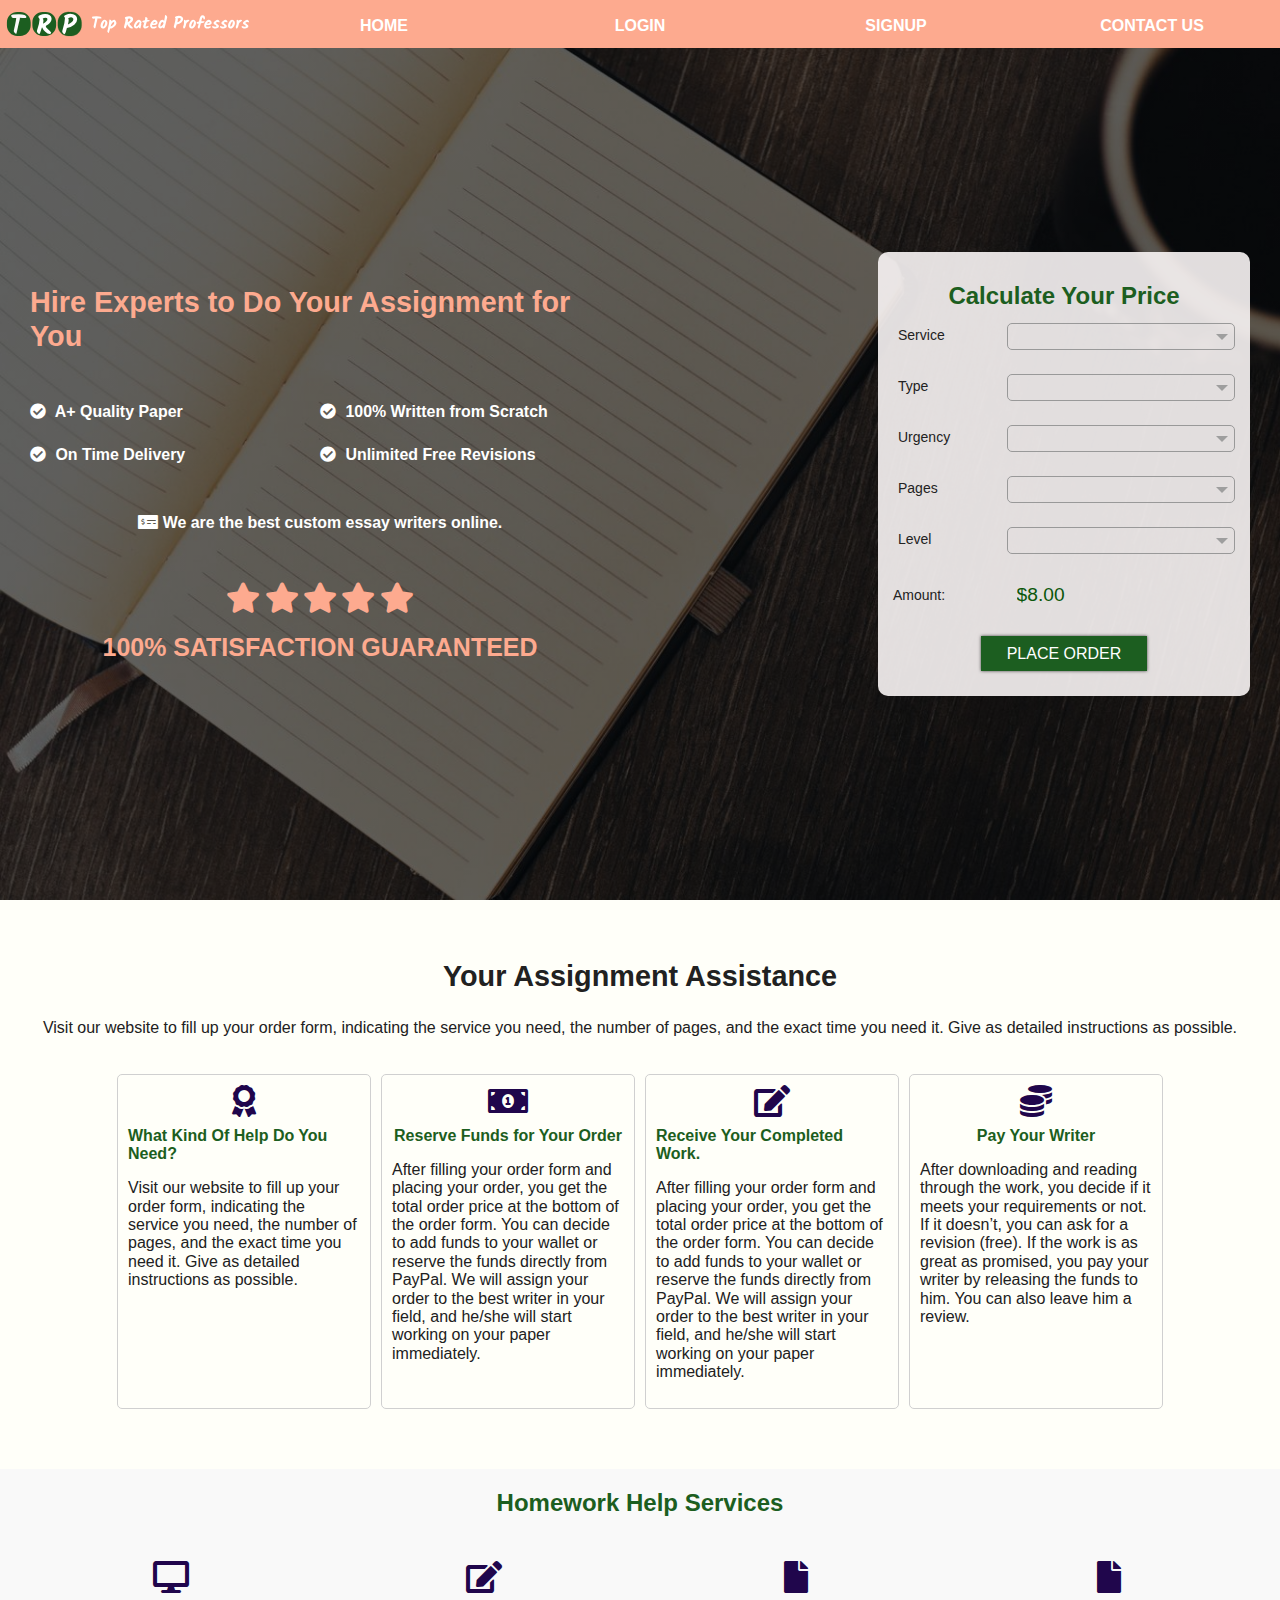
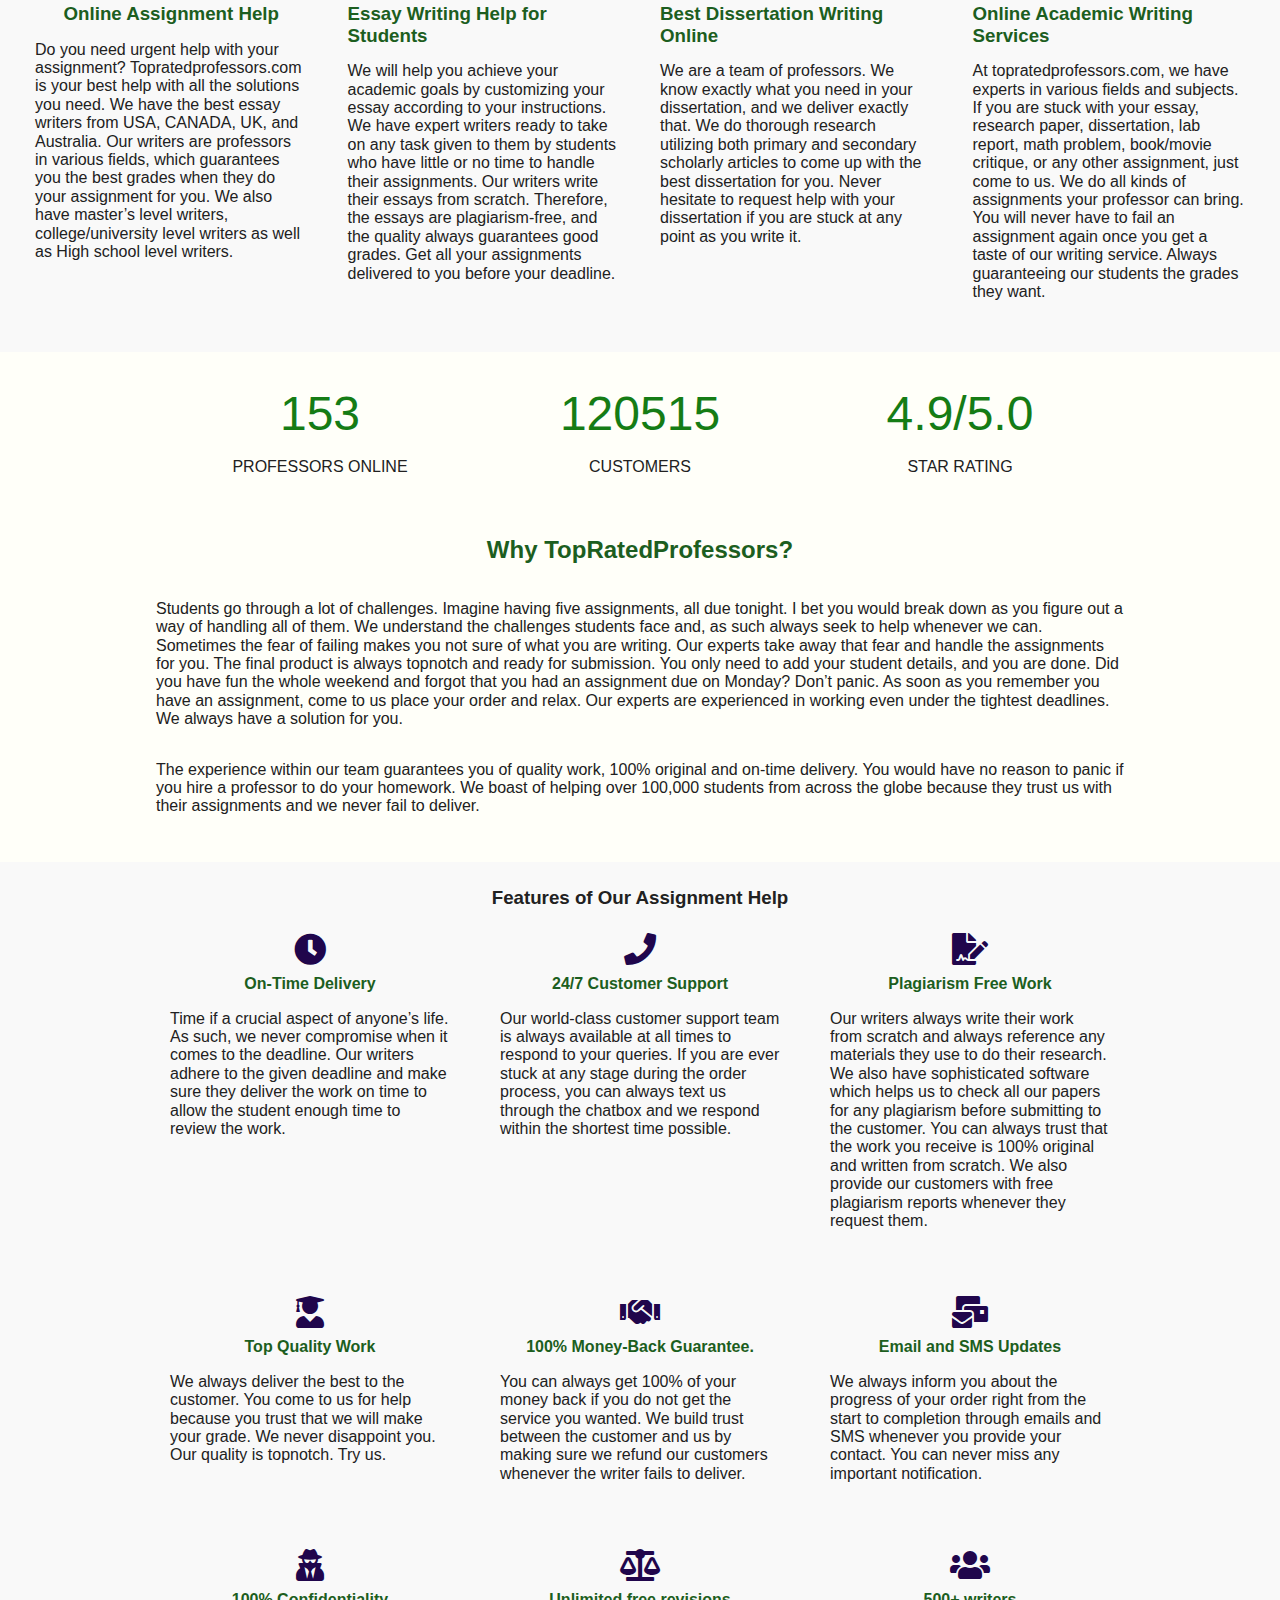
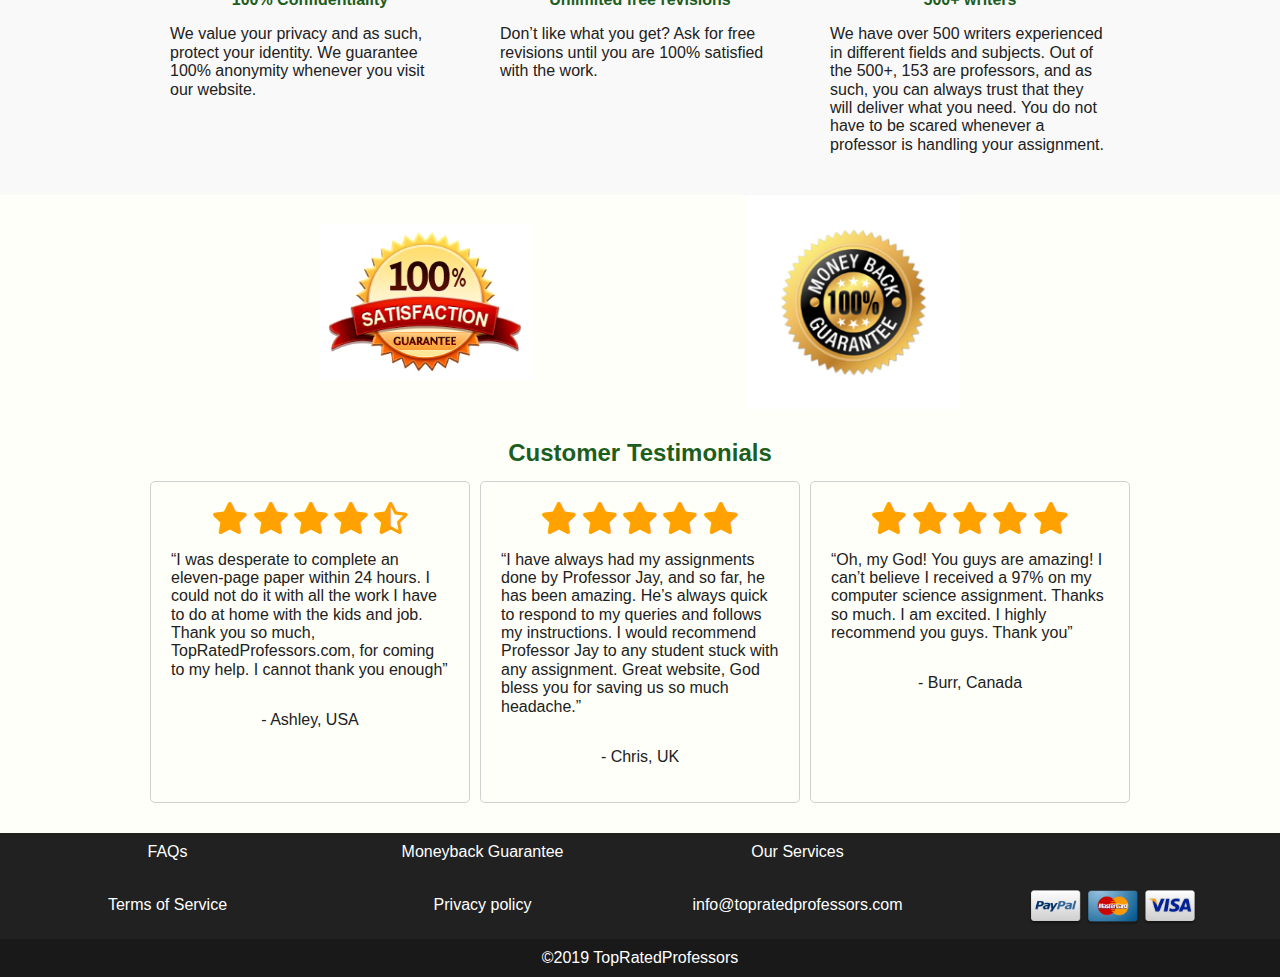
==== commit 89112c18: "Add homepage redirect" ====
--- a/index.html
+++ b/index.html
@@ -1,7 +1,3 @@
-<!--COPYRIGHT CHARLES CHEGE-->
-<!--charleschege@protonmail.ch-->
-<!--Use, copying, editing and restructuring of this document without permission is prohibited and is subject to copyright by the author-->
-
 <!DOCTYPE html>
 <html lang="en">
 <head>
@@ -20,20 +16,20 @@
     <section class="frow full-height hero">
        <div class="frow full-width direction-column justify-start">
            <nav class="color-bar nav-md frow justify-around row-start hidden-sm hidden-xs">
-               <div class="frow col-md-1-5 col-lg-1-5"><img src="images/logo.svg" alt=""></div>
-               <div class="frow col-md-1-5 col-lg-1-5"><a href="/index.html">HOME</a></div>
-               <div class="frow col-md-1-5 col-lg-1-5"><a href="/login.html">LOGIN</a></div>
-               <div class="frow col-md-1-5 col-lg-1-5"><a href="/signup.html">SIGNUP</a></div>
-               <div class="frow col-md-1-5 col-lg-1-5"><a href="/contact-us.html">CONTACT US</a></div>
+               <div class="frow col-md-1-5 col-lg-1-5"><a href="index.html"><img src="images/logo.svg" alt=""></a></div>
+               <div class="frow col-md-1-5 col-lg-1-5"><a href="index.html">HOME</a></div>
+               <div class="frow col-md-1-5 col-lg-1-5"><a href="login.html">LOGIN</a></div>
+               <div class="frow col-md-1-5 col-lg-1-5"><a href="signup.html">SIGNUP</a></div>
+               <div class="frow col-md-1-5 col-lg-1-5"><a href="contact-us.html">CONTACT US</a></div>
            </nav>
            <nav class="color-bar frow justify-between row-end hidden-md hidden-lg">
-               <div class="frow col-xs-1-2 col-sm-1-2 p-5"><img src="images/logo.svg" alt=""></div>
+               <div class="frow col-xs-1-2 col-sm-1-2 p-5"><a href="index.html"><img src="images/logo.svg" alt=""></a></div>
                <div onclick="toggleMobileMenu()" class="frow items-end row-end pr-5 col-xs-1-2 col-sm-1-2"><i class="fa fa-bars"></i></div>
                <div id="mobile-menu" class="frow half-height direction-column justify-start full-width none bg-mobile-menu">
-                    <div class="frow p-10 bottom-border-purple full-width"><a href="/index.html">HOME</a></div>
-                   <div class="frow p-10 bottom-border-purple full-width"><a href="/login.html">LOGIN</a></div>
-                   <div class="frow p-10 bottom-border-purple full-width"><a href="/signup.html">SIGNUP</a></div>
-                   <div class="frow p-10 bottom-border-purple full-width"><a href="/contact-us.html">CONTACT US</a></div>
+                    <div class="frow p-10 bottom-border-purple full-width"><a href="index.html">HOME</a></div>
+                   <div class="frow p-10 bottom-border-purple full-width"><a href="login.html">LOGIN</a></div>
+                   <div class="frow p-10 bottom-border-purple full-width"><a href="signup.html">SIGNUP</a></div>
+                   <div class="frow p-10 bottom-border-purple full-width"><a href="contact-us.html">CONTACT US</a></div>
                </div>
            </nav>
        </div>
@@ -104,7 +100,7 @@
                                     <span class="col-xs-1-2 col-sm-2-3 col-md-2-3" id="min-amount"></span>
                                 </div>
                                 <div class="frow  items-center mb-20">
-                                    <button type="submit" class="main-btn">PLACE ORDER</button>
+                                    <a type="button" class="main-btn" href="login.html" >PLACE ORDER</a>
                                 </div>
                             </form>
                     </div>
@@ -533,7 +529,7 @@
             request.send();
         </script>
         <script src="js/jquery.min.js"></script>
-        <script src="js/points.js"></script>
+        <script src="js/data.js"></script>
         <script src="js/waypoints.min.js"></script>
         <script src="js/jquery.counterup.min.js"></script>
 </body>
--- a/styles/main.css
+++ b/styles/main.css
@@ -254,6 +254,10 @@
     box-shadow: 0 0  5px #000000;
 }
 
+#invalid-login {
+    color: #FF0000;
+}
+
 .custom-form h1 {
     color: #2f2f2f;
     
